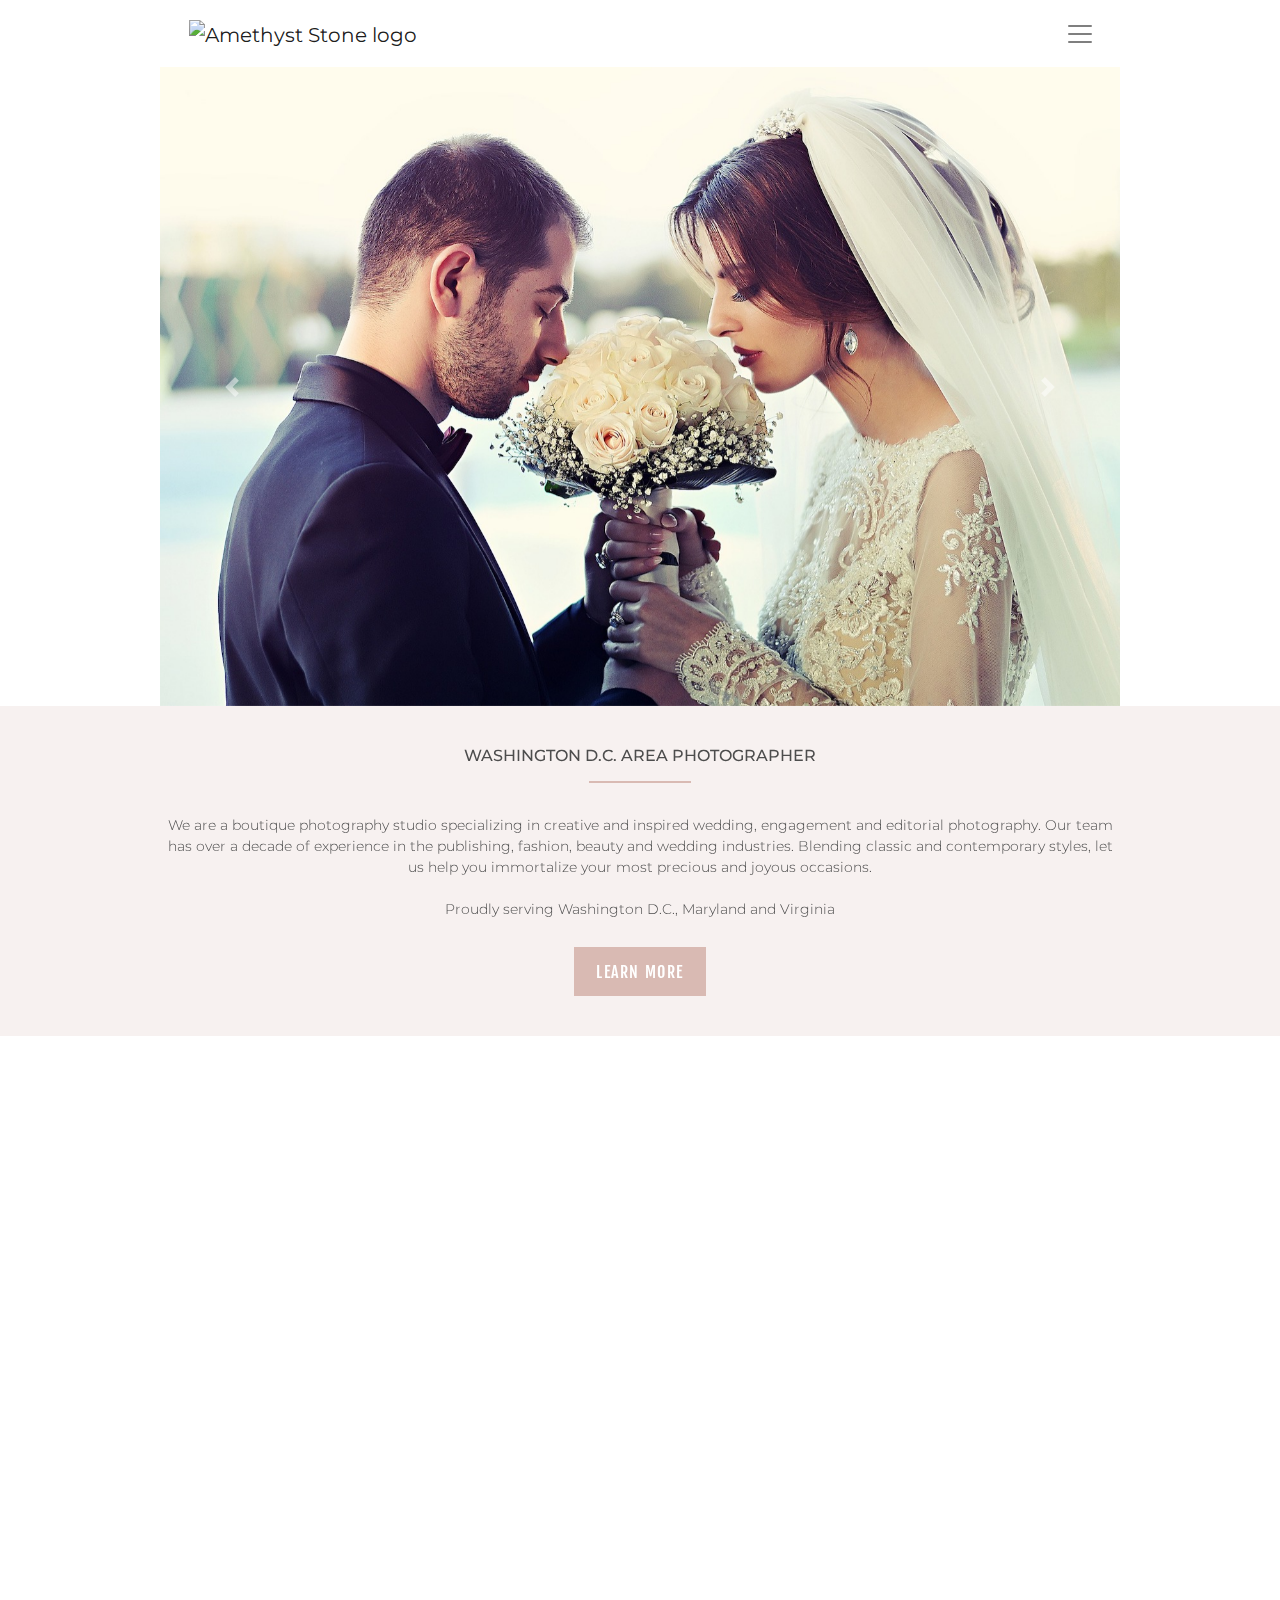
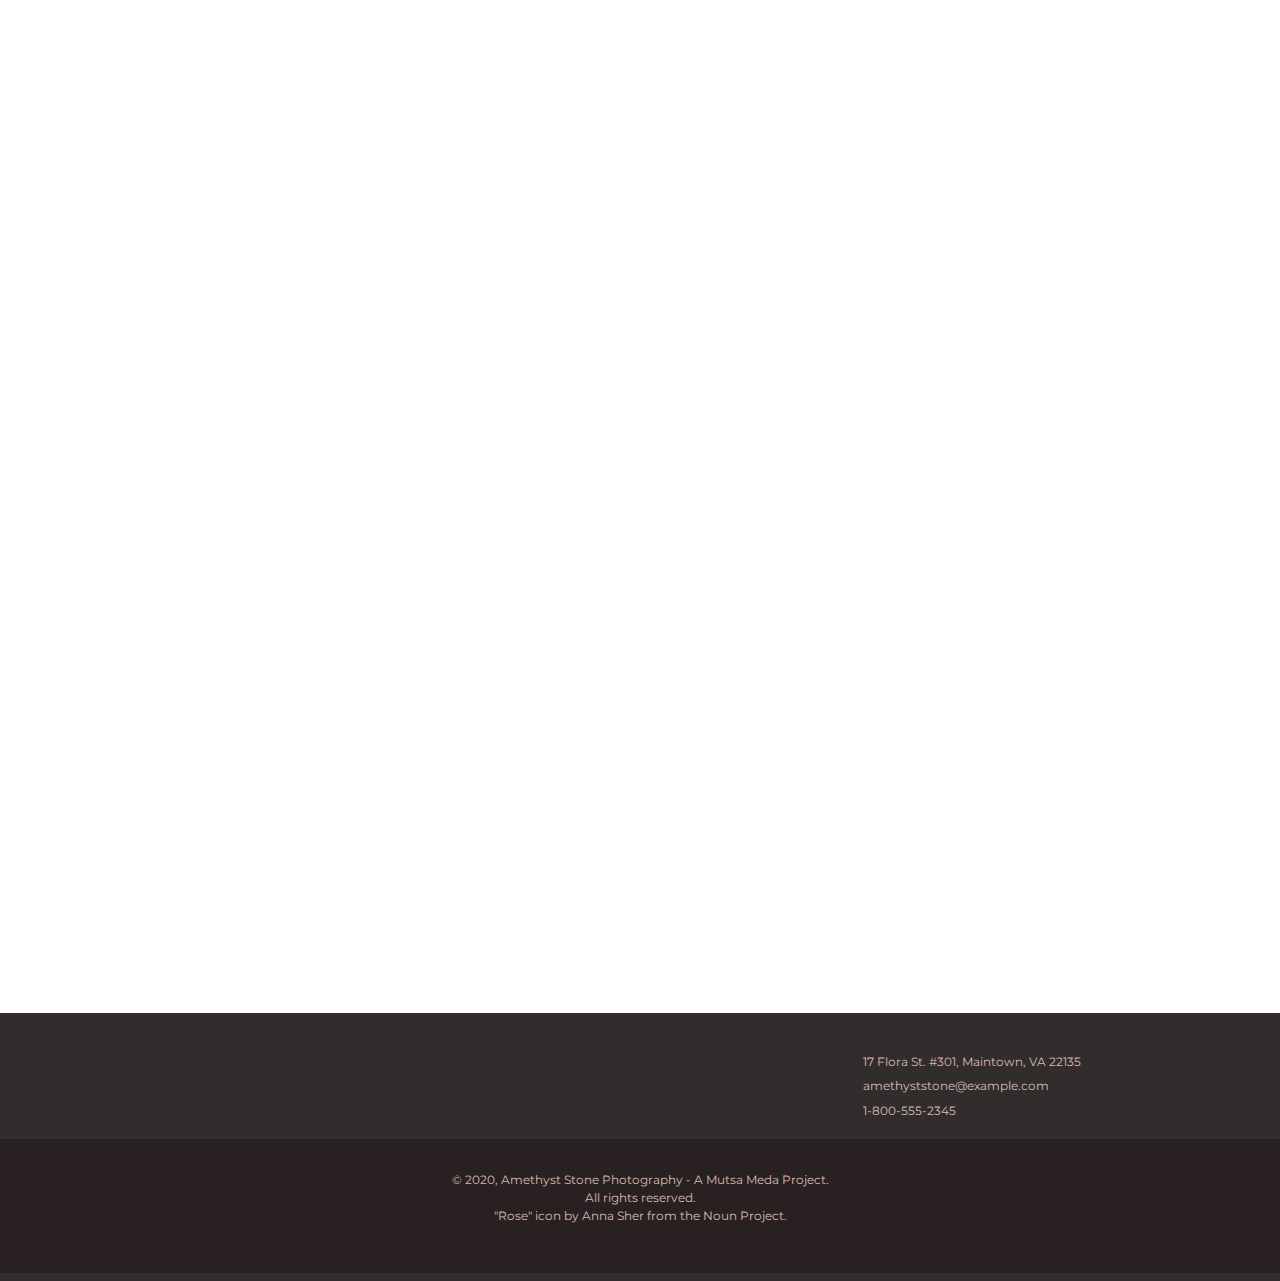
==== index.html @ 526e0d73 "added fade-in effect on all pages" ====
<!DOCTYPE html>
<html lang="en">
  <head>
      <meta charset="utf-8">
      <meta name="viewport" content="width=device-width, initial-scale=1, shrink-to-fit=no">
      <link rel="stylesheet" href="https://stackpath.bootstrapcdn.com/bootstrap/4.5.2/css/bootstrap.min.css" integrity="sha384-JcKb8q3iqJ61gNV9KGb8thSsNjpSL0n8PARn9HuZOnIxN0hoP+VmmDGMN5t9UJ0Z" crossorigin="anonymous">
      <link href="https://fonts.googleapis.com/css2?family=Fjalla+One&family=Montserrat:wght@400;500;600;700;800;900&display=swap" rel="stylesheet">
      <link href="https://fonts.googleapis.com/css2?family=Fjalla+One&display=swap" rel="stylesheet">
      <link rel="stylesheet" href="https://unpkg.com/aos@next/dist/aos.css"/>
      <link rel="stylesheet" href="./styles/style.css">
      <title>Amethyst Stone Photography | Washington D.C Area Photographers</title>
  </head>

  <body>

<!-- ================================================ -->
<!-- Navigation -->
<!-- ================================================ -->

    <header>

      <nav class="navbar navbar-expand-mdcode . navbar-light bg-light sticky-top">
        <a class="navbar-brand" href="index.html"><img src="./images/logo/logo_amethyststone5.png" alt="Amethyst Stone logo"></a>
         <button class="navbar-toggler" type="button" data-toggle="collapse" data-target="#navbarSupportedContent" aria-controls="navbarSupportedContent" aria-expanded="false" aria-label="Toggle navigation">
           <span class="navbar-toggler-icon"></span>
         </button>

        <div class="collapse navbar-collapse" id="navbarSupportedContent">
          <ul class="navbar-nav ml-auto">
            <li class="nav-item active">
              <a class="nav-link" href="index.html">Home</a>
            </li>
            <li class="nav-item dropdown">
              <a class="nav-link dropdown-toggle" href="#" id="navbarDropdown" role="button" data-toggle="dropdown" aria-haspopup="true" aria-expanded="false">
                Portfolio
              </a>
               <div class="dropdown-menu" aria-labelledby="navbarDropdown">
                 <a class="dropdown-item" href="portfolio_weddings.html">Weddings</a>
                 <a class="dropdown-item" href="portfolio_engagements.html">Engagements</a>
                 <a class="dropdown-item" href="portfolio_editorial.html">Editorial</a>
               </div>
            </li>
            <li class="nav-item">
              <a class="nav-link" href="services.html">Services</a>
            </li>
            <li class="nav-item">
              <a class="nav-link" href="about.html">About</a>
            </li>
            <li class="nav-item">
              <a class="nav-link" href="contact.html">Contact</a>
            </li>
          </ul>
        </div>
      </nav>

<!-- ================================================ -->
<!-- Carousel -->
<!-- ================================================ -->

      <div id="carouselExampleFade" class="carousel slide carousel-fade" data-ride="carousel">
        <div class="carousel-inner">
          <div class="carousel-item active" data-interval="3000">
            <img src="./images/carousel/couple_roses.jpg" class="d-block w-100" alt="married couple taking vows with white roses">
          </div>
          <div class="carousel-item" data-interval="3500">
            <img src="./images/carousel/couple_hugging.jpg" class="d-block w-100" alt="bride and groom embracing under the trees and sunshine">
          </div>
          <div class="carousel-item" data-interval="3500">
            <img src="./images/carousel/veil_in_the_wind.jpg" class="d-block w-100" alt="bride with veil blowing in the wind">
          </div>
          <div class="carousel-item" data-interval="3500">
            <img src="./images/carousel/married_kiss.jpg" class="d-block w-100" alt="bride and groom kissing">
          </div>
          <div class="carousel-item" data-interval="3500">
            <img src="./images/carousel/peach_wedding_dress.jpg" class="d-block w-100" alt="editorial image of model wearing a peach-colored gown">
          </div>
          <div class="carousel-item" data-interval="3500">
            <img src="./images/carousel/bridesmaid_roses.jpg" class="d-block w-100" alt="bridesmaid holding bouquet of roses">
          </div>
        </div>
        <a class="carousel-control-prev" href="#carouselExampleFade" role="button" data-slide="prev">
          <span class="carousel-control-prev-icon" aria-hidden="true"></span>
          <span class="sr-only">Previous</span>
        </a>
        <a class="carousel-control-next" href="#carouselExampleFade" role="button" data-slide="next">
          <span class="carousel-control-next-icon" aria-hidden="true"></span>
          <span class="sr-only">Next</span>
        </a>
      </div>

    </header>


<!-- ================================================ -->
<!-- Introduction -->
<!-- ================================================ -->

     <main>
 
       <section>
        <div data-aos="fade-in">
         <div class="container-fluid intro padding text-center">
           <div class="intro_content">
             <div class="intro_heading">
               <h1>Washington D.C. Area Photographer</h1>
               <hr>
             </div>
                 <p class="lead intro_text">We are a boutique photography studio specializing in creative and inspired wedding, engagement and editorial photography. Our team has over a decade of experience in the publishing, fashion, beauty and wedding industries. Blending classic and contemporary styles, let us help you immortalize your most precious and joyous occasions. 
                 <br><br>Proudly serving Washington D.C., Maryland and Virginia</p>
                 <a href="about.html" class="btn btn-primary" role="button">Learn More</a>
           </div>
         </div>
         </div>
       </section>

<!-- ================================================ -->
<!-- Portfolio Section -->
<!-- ================================================ -->

       <section class="portfolio_section">
        <div data-aos="fade-in">
         <div class="container-fluid padding">
           <div class="section_heading">
             <h2 class="text-center">Portfolio
             </h2>
             <hr>
           </div>
         </div>
 
         <div data-aos="fade-in">
            <div class="card-deck text-center portfolio_cards">
              <div class="col-xs-12 col-sm-6 col-md-4 col-lg-4">
                <div class="card services_card">
                  <a href="/portfolio_weddings.html"><img class="card-img-top services_img" src="./images/services/married_couple_balloons.jpg" alt="married couple holding Mr. and Mrs. balloons">
                  <div class="card-body">
                    <h5 class="card-title services_title">Weddings</h5>
                  </div>
                  </a>
                </div>
              </div>
              <div class="col-xs-12 col-sm-6 col-md-4 col-lg-4">
                <div class="card services_card">
                  <a href="/portfolio_engagements.html"><img class="card-img-top services_img" src="./images/services/engaged_couple_kissing.jpg" alt="black and white image of enagged couple kissing showing diamond ring">
                  <div class="card-body">
                    <h5 class="card-title .services_title">Engagements</h5>
                  </div>
                  </a>
                </div>
              </div>
              <div class="col-xs-12 col-sm-6 col-md-4 col-lg-4">
                <div class="card services_card">
                  <a href="/portfolio_weddings.html"><img class="card-img-top services_img" src="./images/portfolio/editorial/model_beautyshot.jpg" alt="close-up beauty shot of model">
                  <div class="card-body">
                    <h5 class="card-title services_title">Editorial</h5>
                  </div>
                  </a>
                </div>
              </div>
            </div>

            <div class="text-center">
              <a href="services.html" class="btn btn-primary package_btn" role="button">View Pricing</a>
            </div>
            
          </div>
          </div>
        </section> 

<!-- ================================================ -->
<!-- Quote Section -->
<!-- ================================================ -->

        <section class="quote_section">
          <div data-aos="fade-in">
          <div class="parallax">
            <div class="overlay">
              <div class="parallax_text text-center">
                <i class="fas fa-quote-left"></i> 
                <p>Amethyst Stone's team goes above and beyond to provide an amazing experience. Fun personalities blended with stunning, creative and high quality photography is definitely a winning combination. </p>
                <p class="quote_source">- Brides & Grooms Magazine</p>
              </div>
            </div>
          </div>
          </div>
        </section>

<!-- ================================================ -->
<!-- Instagram Section -->
<!-- ================================================ -->

        <section>
          <div data-aos="fade-in">
          <div class="container-fluid instagram_section">
            <div class="section_heading">
              <h2 class="text-center">Follow Along</h2>
              <hr>
            </div>

            <div class="insta_card card mb-3">
              <div class="row no-gutters">
                <div class="col-6 col-xs-6 col-sm-6 col-md-3">
                  <a href="https://www.instagram.com" class="insta_post"><img src="./images/instagram_gallery/wedding_at_beach.jpg" class="card-img rounded-0" alt="newlyweds under a floral arch at the beach"></a>
                </div>
                <div class="col-6 col-xs-6 col-sm-6 col-md-3">
                  <a href="https://www.instagram.com" class="insta_post"><img src="./images/instagram_gallery/married_couple_champagne.jpg" class="card-img rounded-0" alt="newlyweds walking with two glasses of chanpagne"></a>
                </div>
                <div class="col-6 col-xs-6 col-sm-6 col-md-3">
                  <a href="https://www.instagram.com" class="insta_post"><img src="./images/instagram_gallery/couple_laying_in_grass.jpg" class="card-img rounded-0" alt="couple laying down in the grass"></a>
                </div>
                <div class="col-6 col-xs-6 col-sm-6 col-md-3">
                  <a href="https://www.instagram.com" class="insta_post"><img src="./images/instagram_gallery/wedding_shoes_flowers.jpg" class="card-img rounded-0" alt="white wedding shoes and pink rose bouquet"></a>
                </div>
                <div class="col-6 col-xs-6 col-sm-6 col-md-3">
                  <a href="https://www.instagram.com" class="insta_post"><img src="./images/instagram_gallery/red_hair.jpg" class="card-img rounded-0" alt="redhead bride with white flowers in her hair holding red rose bouquet"></a>
                </div>
                <div class="col-6 col-xs-6 col-sm-6 col-md-3">
                  <a href="https://www.instagram.com" class="insta_post"><img src="./images/instagram_gallery/white_wedding_cake_pink_flowers.jpg" class="card-img rounded-0" alt="white wedding cake with light pink flowers"></a>
                </div>
                <div class="col-6 col-xs-6 col-sm-6 col-md-3">
                  <a href="https://www.instagram.com" class="insta_post"><img src="./images/instagram_gallery/married_holding_hands.jpg" class="card-img rounded-0" alt="bride and groom holding hands"></a>
                </div>
                <div class="col-6 col-xs-6 col-sm-6 col-md-3">
                  <a href="https://www.instagram.com" class="insta_post"><img src="./images/instagram_gallery/wedding_rings.jpg" class="card-img rounded-0" alt="silver wedding bands surrounded by baby's breath"></a>
                </div>
              </div>
            </div>

          </div>
          </div>
        </section>

<!-- ================================================ -->
<!-- Footer -->
<!-- ================================================ -->

        <section>
          <footer>
            <div class="container-fluid">
              <div class="row text-center">

                <div class="col-md-6 social">
                    <a href="https://www.facebook.com"><i class="fab fa-facebook-f"></i></a>
                    <a href="https://twitter.com"><i class="fab fa-twitter"></i></a>
                    <a href="https://www.instagram.com/"><i class="fab fa-instagram"></i></a>
                    <a href="https://www.pinterest.com/"><i class="fab fa-pinterest-p"></i></a>
                </div>

                <div class="col-md-6 footer_contact">
                    <p><i class="fas fa-map-marker-alt"></i>17 Flora St. #301, Maintown, VA 22135 <br>
                    <i class="fas fa-envelope"></i><a href="mailto:amethyststone@example.com">amethyststone@example.com</a><br>
                      <i class="fas fa-phone-alt"></i>1-800-555-2345<br></p>
                </div>

                <div class="col-12 bottom_footer">
                  <p>&copy; 2020, Amethyst Stone Photography - A Mutsa Meda Project. <br>All rights reserved.<br>"Rose" icon by Anna Sher from <a href="http://thenounproject.com/">the Noun Project</a>.</p>
                </div>

              </div>
            </div>
          </footer>
        </section>

      </main>

<!-- ================================================ -->
<!-- Scripts-->
<!-- ================================================ -->

      <script src="https://code.jquery.com/jquery-3.5.1.slim.min.js" integrity="sha384-DfXdz2htPH0lsSSs5nCTpuj/zy4C+OGpamoFVy38MVBnE+IbbVYUew+OrCXaRkfj" crossorigin="anonymous">
      </script>
      <script src="https://cdn.jsdelivr.net/npm/popper.js@1.16.1/dist/umd/popper.min.js" integrity="sha384-9/reFTGAW83EW2RDu2S0VKaIzap3H66lZH81PoYlFhbGU+6BZp6G7niu735Sk7lN" crossorigin="anonymous">
      </script>
      <script src="https://stackpath.bootstrapcdn.com/bootstrap/4.5.2/js/bootstrap.min.js" integrity="sha384-B4gt1jrGC7Jh4AgTPSdUtOBvfO8shuf57BaghqFfPlYxofvL8/KUEfYiJOMMV+rV" crossorigin="anonymous">
      </script>
          <script src="https://unpkg.com/aos@next/dist/aos.js"></script>
          <script>
            AOS.init();
          </script>
      <script src="/scripts/scripts.js">
      </script>
      <script src="https://kit.fontawesome.com/2c3c47508a.js" crossorigin="anonymous">
      </script>

  </body>
</html>
---- styles/style.css ----
* {
    margin: 0;
    padding: 0;
}

body {
    width: 100%;
    height: 100%;
    font-family: 'Montserrat', sans-serif;
    color: #4d4d4d;
}

@font-face {
    font-family: 'Holland';
    src: url('./fonts/holland-font/Holland.otf'); 
    src: url('./fonts/holland-font/Holland.ttf');
    src: url('./fonts/holland-font/Holland.woff');
    src: url('./fonts/holland-font/Holland.woff2');
    font-weight: normal;
    font-style: normal;
}

p {
    font-size: 14px;
}

.display-4 {
    font-family: 'Montserrat', sans-serif;
    font-weight: 500;
    text-transform: uppercase;
}

.section_heading h2, .breakdown_services h3, .sessions, .contact_intro h3, .about_section h3, .dreamteam_section h3 {
    font-family: 'Holland', cursive;
    font-weight: 400;
    font-size: 2.8rem;
    padding-bottom: 0.5rem;
    text-transform: capitalize;
}

.section_heading {
    padding-bottom: 3.5rem;
}

/* Styling for divs with 'Padding' class */

.padding {
    padding-top: 2rem;
    padding-bottom: 2.5rem;
}

/* Navigation styling */

.navbar {
    padding: 0.8rem;
}

.navbar-light {
    margin-right: auto;
    margin-left: auto;
    max-width: 960px;
    background: #fff !important;
    border: none;
}

.navbar-brand img {
    width: 250px;
    padding-left: 1rem;
}

.company_name {
    font-weight: bold;
}

.navbar-nav li {
    padding-right: 1.3rem;
}

.navbar-light .navbar-nav .nav-link:focus, .navbar-light .navbar-nav  .nav-link:hover {
    color: #bfa19a;
}

.nav-link, .dropdown-item {
    font-size: 1rem !important;
}

.nav-link {
    text-align: center;
}

.navbar-toggler {
    border: none;
}
.dropdown-menu {
    border: none;
    text-align: center !important;
}

.dropdown-menu a:hover {
    background-color: #f4e1dd;
}

.dropdown-item {
    color: #8e8c8c;
}

/* Carousel styling */

.carousel {
    display: block;
    margin-right: auto;
    margin-left: auto;
    max-width: 960px;
}

/* Primary button styling */

.btn-primary {
    background-color: #d9bab3;
    font-family: 'Fjalla One', sans-serif;
    letter-spacing: 0.1rem;
    color: #fff !important;
    border: 1px solid #d9bab3;
    border-radius: 0;
    text-transform: uppercase;
    padding: 0.7rem 1.3rem 0.7rem 1.3rem;
}

.btn-primary:hover {
    background-color: #edc7b7;
    color: #4d4d4d !important;
    border: 1px solid #edc7b7;
}

.btn-primary:active {
    background: #edc7b7 !important;
}

.package_btn {
    margin-bottom: 0.7rem;
}

/* Introduction Section for index.html */

.intro {
    background: rgba(217, 187, 180, 0.2);
}

.intro_heading h1 {
    font-weight: 500;
    font-size: 1rem;
    text-transform: uppercase;
    padding-top: 0.5rem;
    padding-bottom: 0.5rem;
}

.intro_content {
    padding-left: 4rem;
    padding-right: 4rem;
}

.intro hr {
    border: 1px solid #d9bab3;
    width: 100px;
    margin: 0 auto;
}

.intro_text {
    padding-top: 2rem;
    padding-bottom: 0.7rem;
    font-size: 14px;
    display: block;
    margin-right: auto;
    margin-left: auto;
    max-width: 960px;
}

/* Portfolio Section for index.html */

.portfolio_section hr, .instagram_section hr  {
    border: 1px solid #d9bab3;
    width: 100px;
    margin: 0 auto;
}

.portfolio_cards {
    margin-right: auto;
    margin-left: auto;
    max-width: 960px;
}

.portfolio_cards a {
    color: #4d4d4d;
    text-decoration: none;
    text-transform: uppercase;
}

.services_card {
    border: none;
}

.services_card a:hover {
    color: #cfafa7;
}

.services_img:hover {
    filter: brightness(110%);
}

.services_title {
    text-transform: uppercase;
    padding-top: 0.7rem;
}

/* Parallax for index.html */

.parallax {
    background-image: url(../images/parallax/necklace_overlay.jpg);
    height: 450px;
    width: 100%;
    background-attachment: fixed;
    background-position: center;
    background-repeat: no-repeat;
    background-size: cover;
}

.parallax_text, .testimonial_text {
    display: block;
    margin-left: auto;
    margin-right: auto;
    max-width: 960px;
    padding-top: 4rem;
}

.parallax_text i, .testimonial_text i {
    font-size: 4rem;
    color: #fff;
    opacity: 0.7;
    padding-bottom: 1.2rem;
}

.parallax_text p, .testimonial_text p {
    font-size: 1.2rem;
    font-weight: 400;
    color: #fff;
    padding-left: 0.5rem;
    padding-right: 0.5rem;
}

.quote_source {
    font-style: italic;
}

/* Instagram Section for index.html */

.instagram_section {
    padding: 3.5rem 0;
    display: block;
    margin-left: auto;
    margin-right: auto;
    margin-bottom: 2rem;
    max-width: 960px;
}

.insta_card {
    border: none;
}

.insta_post:hover {
    filter: brightness(110%);
}

/* Footer styling */

footer {
    background-color: #312d2d;
    color: #d9bab3;
    padding-top: 2.3rem;
    padding-bottom: 0.5rem;
}

footer p {
    font-size: 0.75rem;
    display: block;
    margin-left: auto;
    margin-right: auto;
    max-width: 960px;
}

footer a {
    text-decoration: none;
    color: #d9bab3;
}

footer a:hover {
    text-decoration: none;
    color: #c09a91;
}

.social {
    padding-top: 0.3rem;
    padding-bottom: 1.2rem;
}

.fa-instagram, .fa-facebook-f, .fa-pinterest-p, .fa-twitter {
    font-size: 1.4rem;
    padding: 0.8rem;
}

.footer_contact {
    line-height: 1.9;
    text-align: justify;
    display: flex;
}

.fa-envelope, .fa-phone-alt, .fa-map-marker-alt {
    font-size: 0.8rem;
    color: #d9bab3;
    padding-right: 1.5rem;
}

.bottom_footer {
    background-color: #292121;
    color: #d9bab3;
    padding-top: 2rem;
    padding-bottom: 2rem;
}


/* The code below is styling for services.html */

.parallax_services {
    background-image: url("../images/services/fall_bride_overlay.jpg");
    min-height: 500px; 
    position: relative;
    background-attachment: fixed;
    background-position: center;
    background-repeat: no-repeat;
    background-size: cover;
    margin-bottom: 2rem;
    display: block;
    margin-right: auto;
    margin-left: auto;
    max-width: 960px;
}

.services_header {
    position: absolute;
    top: 50%;
    left: 50%;
    transform: translate(-50%, -50%);
    color: #fff;
    text-shadow: 0.5px 0.5px 0.5px #000;
}

.breakdown_services {
    margin-top: 2rem;
    margin-bottom: 2.2rem;
    display: block;
    margin-right: auto;
    margin-left: auto;
    max-width: 960px;
}

.breakdown_services hr, .contact_intro hr {
    border: 1px solid #d9bab3;
    width: 100px;
    margin: 0 auto;
}

.service_description, .contact_description {
    margin-top: 2.7rem;
}

.service_description {
    text-align: left;
}

.service_styles {
    font-weight: 600;
    padding-top: 1rem;
    border: transparent;
    outline: none;
}

.photo_styles {
    color: #d9bab3;
}

/* Testimonial Section for services.html */

.testimonial {
    background-image: url(../images/services/newlyweds_embracing_lovingly1.jpg);
    height: 450px;
    width: 100%;
    background-attachment: fixed;
    background-position: center;
    background-repeat: no-repeat;
    background-size: cover;
}

/* Pricing Section for services.html */

.sessions {
    padding-top: 3rem;
}

.session_hr {
    border: 1px solid #d9bab3;
    width: 100px;
    margin: 0 auto;
}

.pricing_section {
    margin-right: auto;
    margin-left: auto;
    max-width: 960px;
    padding-bottom: 2rem;
}

.pricing_deck {
    margin-right: auto;
    margin-left: auto;
    max-width: 960px;
    margin-bottom: 2rem;
}

.pricing_card {
    background: rgba(217, 187, 180, 0.2);
    border: none;
    padding-top: 1.2rem;
    margin-bottom: 1.8rem !important;
}

.card-subtitle {
    padding-bottom: 1rem;
}

.price {
    font-weight: 600;
    font-size: 2rem;
    margin: auto;
}

.per_hour {
    font-size: 1rem;
}

.pricing_deck ul {
    list-style: none;
    padding-top: 1rem;
}

.pricing_deck ul li {
    padding-top: 0.7rem;
}

.book_button {
    margin-top: 1.3rem;
    margin-bottom: 1.3rem;
}

/* The code below is styling for portfolio_weddings.html */

/* Parallax styling for portfolio_weddings.html */

.parallax_weddings {
    background-image: url("../images/portfolio/weddings/kiss_field_overlay.jpg");
    min-height: 500px; 
    position: relative;
    background-attachment: fixed;
    background-position: center;
    background-repeat: no-repeat;
    background-size: cover;
    margin-bottom: 2rem;
    display: block;
    margin-right: auto;
    margin-left: auto;
    max-width: 960px;
}

.weddings_header {
        position: absolute;
        top: 50%;
        left: 50%;
        transform: translate(-50%, -50%);
        color: #fff;
        text-shadow: 0.5px 0.5px 0.5px #000;
}

/* Gallery styling for all portfolio pages (portfolio_weddings.html, portfolio_engagements.html, portfolio_editorial.html) */


#gallery_section {
    display: -ms-flexbox;
    display: flex;
    -ms-flex-wrap: wrap;
    flex-wrap: wrap;
    padding: 0 4px;
    margin-right: auto;
    margin-left: auto;
    max-width: 960px;
  }

  #gallery_section img:hover {
      cursor: pointer;
  }
  
  /* For Galleries - Create four equal columns next to each other */

  .column {
    -ms-flex: 25%; /* IE10 */
    flex: 25%;
    max-width: 25%;
    padding: 0 4px;
  }
  
  .column img {
    margin-top: 8px;
    vertical-align: middle;
    width: 100%;
  }
  
  .column img:hover {
    filter: brightness(110%);
  }

  /* Responsive layout for galleries - creates a two column-layout instead of four columns */

  @media only screen and (max-width: 800px) {
    .column {
      -ms-flex: 50%;
      flex: 50%;
      max-width: 50%;
    }
  }
  
  /* Responsive layout for galleries - makes the two columns stack on top of each other instead of next to each other */

  @media only screen and (max-width: 600px) {
    .column {
      -ms-flex: 100%;
      flex: 100%;
      max-width: 100%;
    }
  }

/* The code below is styling for portfolio_engagements.html */

/* Parallax Section for portfolio_engagements.html*/

.parallax_engagements {
    background-image: url("../images/portfolio/engagements/engaged_rednails_overlay.jpg");
    min-height: 500px; 
    position: relative;
    background-attachment: fixed;
    background-position: center;
    background-repeat: no-repeat;
    background-size: cover;
    margin-bottom: 2rem;
    display: block;
    margin-right: auto;
    margin-left: auto;
    max-width: 960px;
}

.engagements_header {
        position: absolute;
        top: 50%;
        left: 50%;
        transform: translate(-50%, -50%);
        color: #fff;
        text-shadow: 0.5px 0.5px 0.5px #000;
}

/* The code below is styling for portfolio_editorial.html */

/* Parallax Section for portfolio_editorial.html */

.parallax_editorial {
    background-image: url("../images/portfolio/editorial/model_behind_tree_overlay.jpg");
    min-height: 500px; 
    position: relative;
    background-attachment: fixed;
    background-position: center;
    background-repeat: no-repeat;
    background-size: cover;
    margin-bottom: 2rem;
    display: block;
    margin-right: auto;
    margin-left: auto;
    max-width: 960px;
}

.editorial_header {
        position: absolute;
        top: 50%;
        left: 50%;
        transform: translate(-50%, -50%);
        color: #fff;
        text-shadow: 0.5px 0.5px 0.5px #000;
        margin-right: auto;
        margin-left: auto;
        max-width: 960px;
}

/* The code below is styling for about.html */

/* Parallax Section for about.html */

.parallax_about {
    background-image: url("../images/about/embracing_newlyweds_bw1.jpg");
    min-height: 500px; 
    position: relative;
    background-attachment: fixed;
    background-position: center;
    background-repeat: no-repeat;
    background-size: cover;
    display: block;
    margin-right: auto;
    margin-left: auto;
    max-width: 960px;
}

.about_header {
        position: absolute;
        top: 50%;
        left: 50%;
        transform: translate(-50%, -50%);
        color: #fff;
        text-shadow: 0.5px 0.5px 0.5px #000;
}

.about_section {
    background: rgba(217, 187, 180, 0.2);
    padding-bottom: 1rem;
}

.about_section h3 {
    padding-top: 1rem;
}

.about_section hr {
        width: 100px;
        border: 1px solid #d9bab3;
        margin: 0 auto 2rem;
}

.amethyst_section {
    background:rgba(217, 187, 180, 0);
    border: none;
    padding-top: 1rem;
    display: block;
    margin-right: auto;
    margin-left: auto;
    max-width: 960px;
}

.amethyst_section img {
    position: relative;
    top: 50%;
    left: 50%;
    transform: translate(-50%, -50%);
}

.amethyst_section p {
    text-align: left;
}

#meet_team {
    display: block;
    margin-right: auto;
    margin-left: auto;
    max-width: 960px;
}

.dreamteam_section hr {
    width: 100px;
    border: 1px solid #d9bab3;
    margin: 1rem auto 1.8rem !important;
}

.dreamteam_section {
    margin-top: 3rem;
    margin-bottom: 1.5rem;
}

.dreamteam_listing hr {
    width: 100px;
    border: 1px solid #d9bab3;
    margin: 0 auto;
}

.dreamteam_listing {
    background: rgba(217, 187, 180, 0.2);
    border: none;
    margin: 2rem auto;
}

.dreamteam_listing p {
    font-size: 15px;
}

#meet_team {
    margin-bottom: 4rem;
}

.contact_team {
    font-weight: 600;
    margin-top: 2rem;
    margin-bottom: 2rem;
}

.contact_btn {
    margin-top: 1.5rem;
    margin-bottom: 2rem;
}

/* The code below is styling for contact.html */

/* Parallax Section for contact.html */

.parallax_contact {
    background-image: url("../images/contact/embracing_couple_garden_overlay.jpg");
    min-height: 500px; 
    position: relative;
    background-attachment: fixed;
    background-position: center;
    background-repeat: no-repeat;
    background-size: cover;
    display: block;
    margin-right: auto;
    margin-left: auto;
    max-width: 960px;
}

.contact_header {
        position: absolute;
        top: 50%;
        left: 50%;
        transform: translate(-50%, -50%);
        color: #fff;
        text-shadow: 0.5px 0.5px 0.5px #000;
}

.contact_intro {
    margin-top: 2rem;
    margin-bottom: 2.2rem;
}

.contact_wrapper {
    display: block;
    margin-right: auto;
    margin-left: auto;
    max-width: 960px;
}

.contact_section {
    margin-top: 2.5rem;
}

.contact_section a {
    color: #bfa19a !important;
    text-decoration: none;
}

.lets_chat {
    text-transform: lowercase;
}

.form-control {
    margin-bottom: 1.5rem;
    border-radius: 0;
    background: #f2f0f0;
}

#my-form-status {
    color: rgb(28, 108, 27);
    font-size: 15px;
    font-weight: 500;
}
.address_section {
    margin-bottom: 3rem;
}

/* Responsive Breakpoints - Extra small devices (portrait phones, less than 576px) */

@media only screen and (max-width: 576px) {

/* Responsive layout - General Extra Small devices styling for features appearing on multiple web pages */

  .display-4 {
    font-size: 250%;
    }

/* Responsive layout for index.html */

    .navbar-brand img {
        width: 210px;
        padding-left: 1rem; 
    }

    .navbar {
        padding: 0.5rem;
    }

    .padding {
        padding-top: 2rem;
        padding-bottom: 3rem;
    }

    .intro_heading h1 {
        font-size: 110%;
    }

    .intro_content {
        padding: 0;
    }

    .intro_heading {
        padding-bottom: 1.8rem;
    }

    .intro_text {
        padding-top: 0;
    }

    .btn-outline-secondary {
        margin-top: 1.1rem;
        padding: 0.5rem 1rem;
    }

    .section_heading {
        padding-bottom: 3.3rem;
    }

    .parallax {
        background-position: left;
    }

    .parallax_text p, .testimonial_text p {
        font-size: 110%;
    }

    .parallax_text i, .testimonial_text i {
        font-size: 250%;
    }

    .instagram_section {
        padding: 2rem;
    }

    .bottom_footer p {
        width: 93%;
        margin: auto;
    }

/* Responsive layout - Extra small device styling for portfolio_engagements.html */

  .engagements_header h1 {
      font-size: 190%;
  }

/* Responsive layout - Extra small device styling for about.html */

  .dreamteam_cards {
      margin-left: 0.1rem !important;
      margin-right: 0.1rem !important;
  }

}
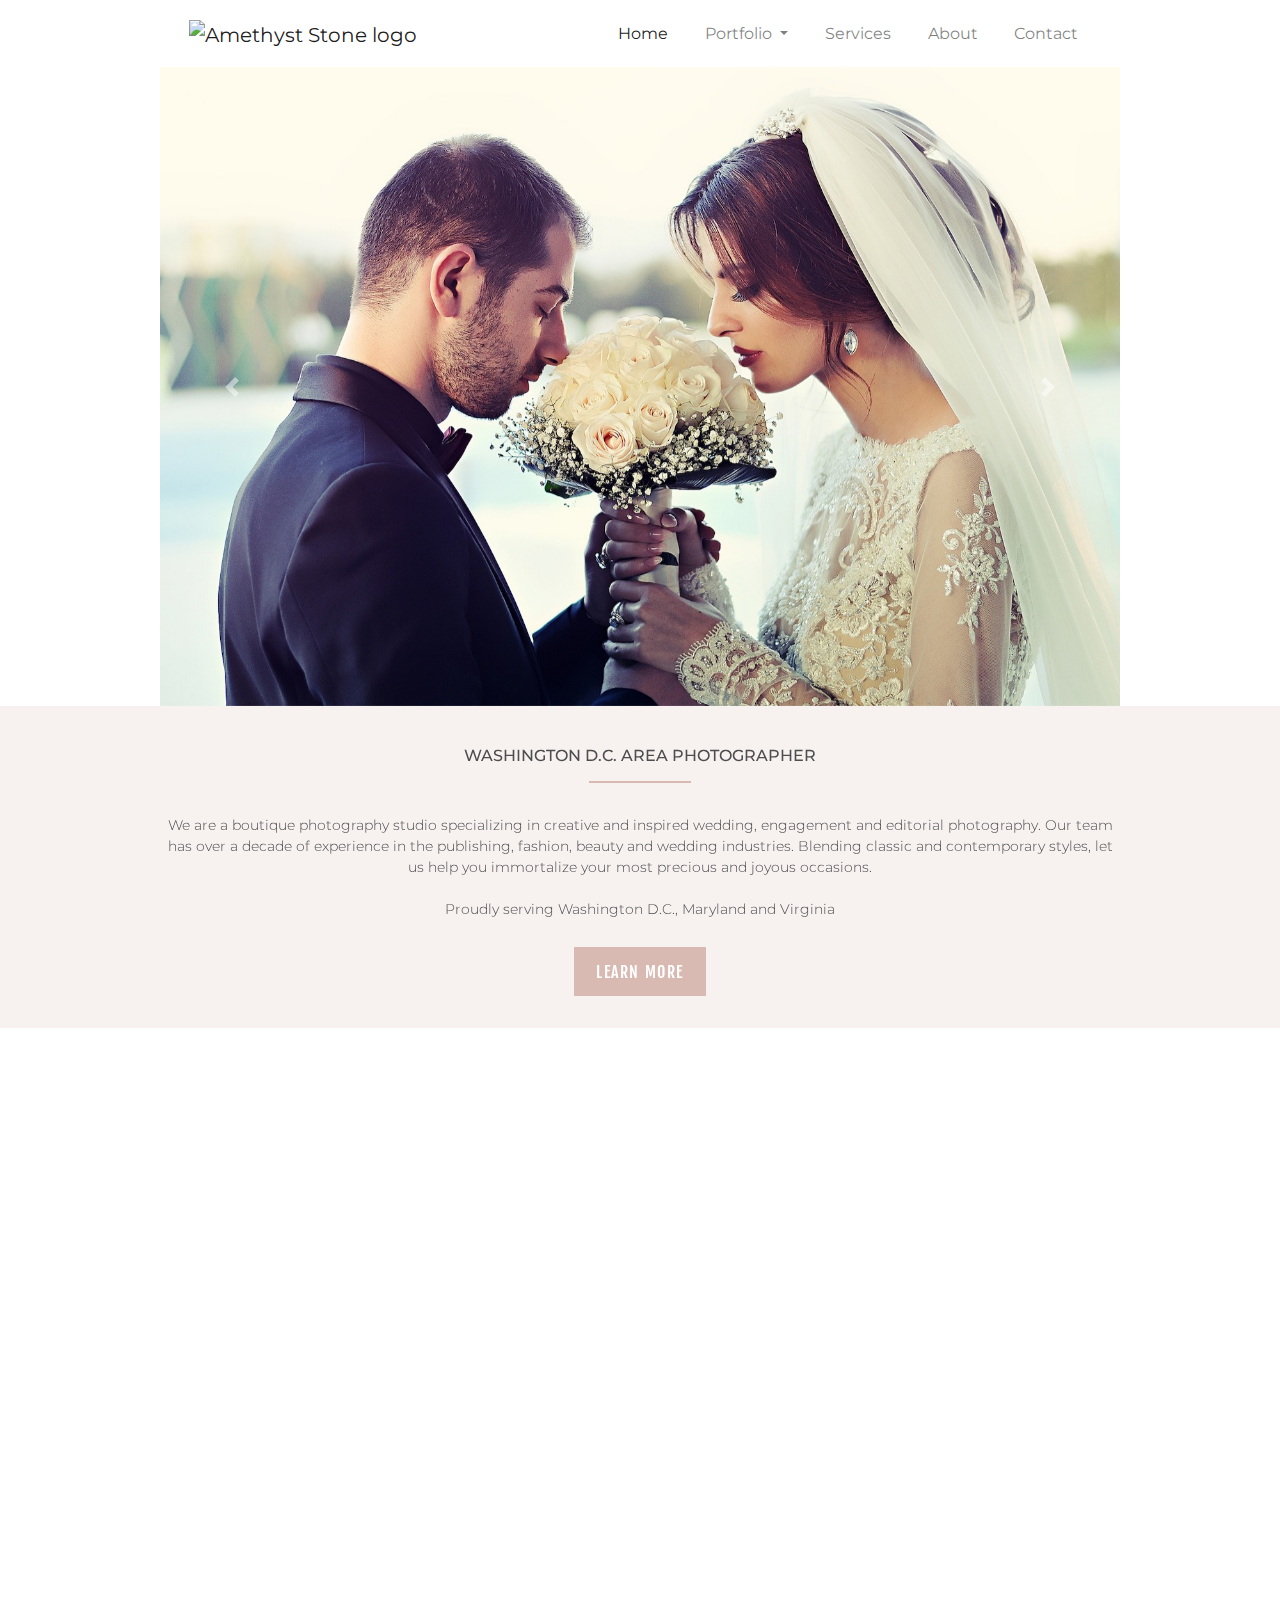
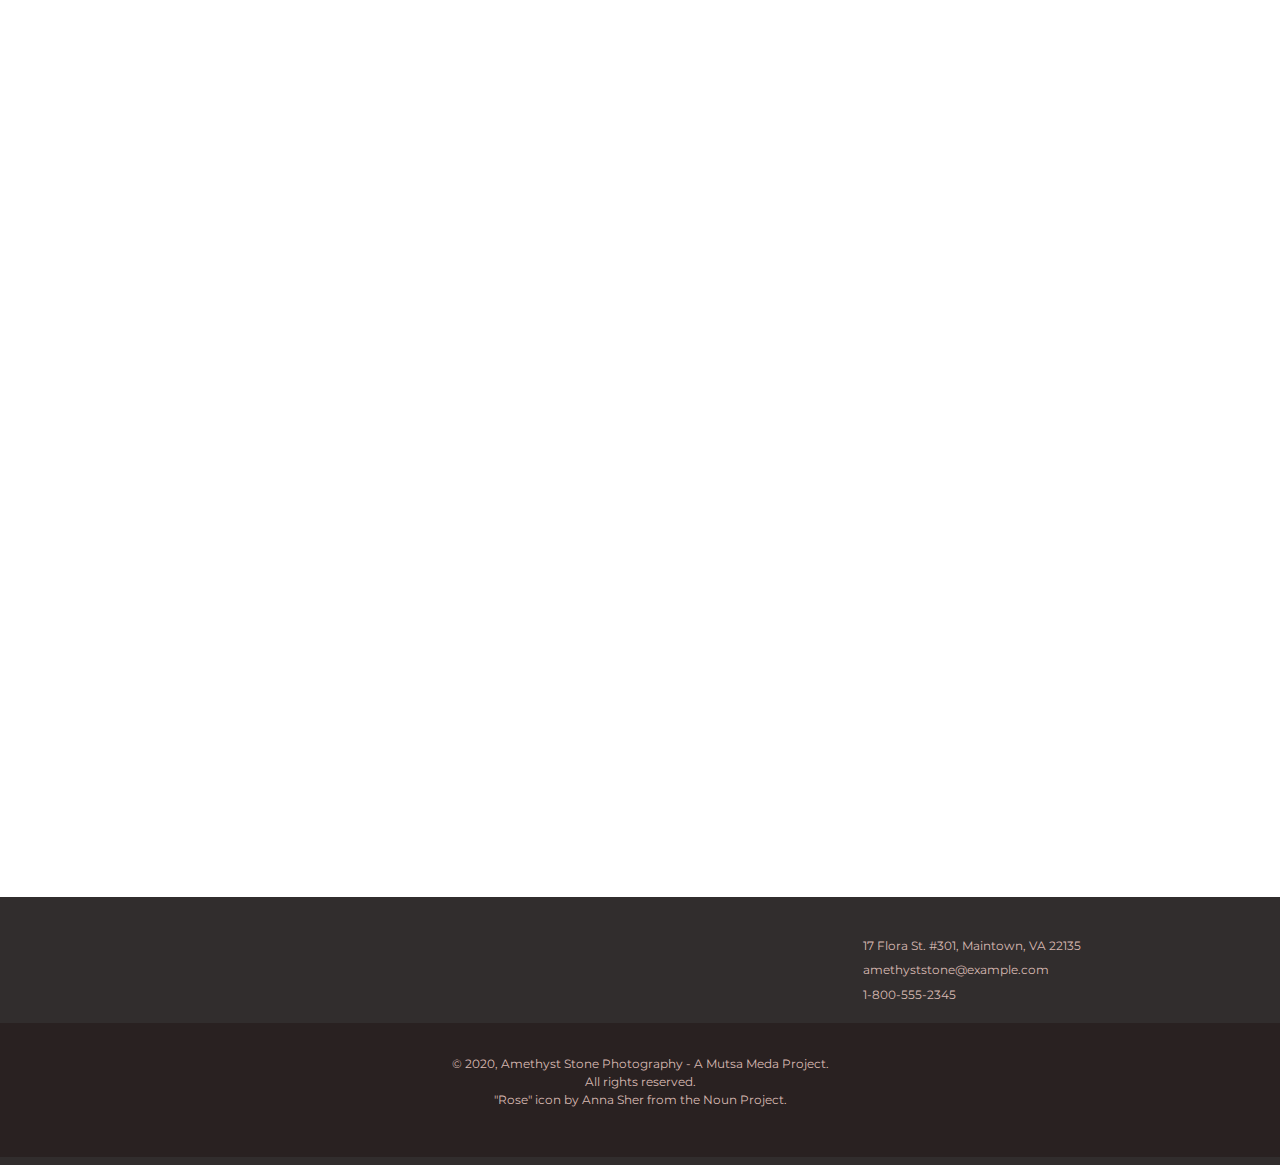
==== commit 5445c831: "fixed padding around secgtions on index.html, adjusted min-height of prallaxes on index.html and ser" ====
--- a/index.html
+++ b/index.html
@@ -19,7 +19,7 @@
 
     <header>
 
-      <nav class="navbar navbar-expand-mdcode . navbar-light bg-light sticky-top">
+      <nav class="navbar navbar-expand-md navbar-light bg-light sticky-top">
         <a class="navbar-brand" href="index.html"><img src="./images/logo/logo_amethyststone5.png" alt="Amethyst Stone logo"></a>
          <button class="navbar-toggler" type="button" data-toggle="collapse" data-target="#navbarSupportedContent" aria-controls="navbarSupportedContent" aria-expanded="false" aria-label="Toggle navigation">
            <span class="navbar-toggler-icon"></span>
@@ -57,6 +57,7 @@
 <!-- Carousel -->
 <!-- ================================================ -->
 
+<div data-aos="fade-in">
       <div id="carouselExampleFade" class="carousel slide carousel-fade" data-ride="carousel">
         <div class="carousel-inner">
           <div class="carousel-item active" data-interval="3000">
@@ -87,8 +88,11 @@
           <span class="sr-only">Next</span>
         </a>
       </div>
+</div>
 
     </header>
+
+    <button onclick="topFunction()" id="topBtn" title="Go to top"><i class="fas fa-chevron-up"></i></button>
 
 
 <!-- ================================================ -->
@@ -127,7 +131,6 @@
            </div>
          </div>
  
-         <div data-aos="fade-in">
             <div class="card-deck text-center portfolio_cards">
               <div class="col-xs-12 col-sm-6 col-md-4 col-lg-4">
                 <div class="card services_card">
--- a/styles/style.css
+++ b/styles/style.css
@@ -44,11 +44,6 @@
 
 /* Styling for divs with 'Padding' class */
 
-.padding {
-    padding-top: 2rem;
-    padding-bottom: 2.5rem;
-}
-
 /* Navigation styling */
 
 .navbar {
@@ -112,6 +107,30 @@
     margin-left: auto;
     max-width: 960px;
 }
+
+/* Back to top button */
+
+#topBtn {
+    display: none; /* Hidden by default */
+    position: fixed;
+    bottom: 20px;
+    right: 20px;
+    z-index: 99; 
+    border: none; 
+    outline: none; 
+    background-color: #d9bab3;
+    opacity: 0.9;
+    color: #fff; 
+    cursor: pointer; 
+    padding: 0.1rem 0.6rem;
+    border-radius: 50%; 
+    font-size: 1.5rem;
+  }
+  
+  #topBtn:hover {
+    background-color: #edc7b7;
+    color: #000;
+  }
 
 /* Primary button styling */
 
@@ -155,8 +174,7 @@
 }
 
 .intro_content {
-    padding-left: 4rem;
-    padding-right: 4rem;
+    padding: 2rem 4rem;
 }
 
 .intro hr {
@@ -177,6 +195,11 @@
 
 /* Portfolio Section for index.html */
 
+.portfolio_section {
+    padding-top: 2rem;
+    padding-bottom: 2rem;
+}
+
 .portfolio_section hr, .instagram_section hr  {
     border: 1px solid #d9bab3;
     width: 100px;
@@ -216,7 +239,7 @@
 
 .parallax {
     background-image: url(../images/parallax/necklace_overlay.jpg);
-    height: 450px;
+    min-height: 350px;
     width: 100%;
     background-attachment: fixed;
     background-position: center;
@@ -229,7 +252,7 @@
     margin-left: auto;
     margin-right: auto;
     max-width: 960px;
-    padding-top: 4rem;
+    padding-top: 3rem;
 }
 
 .parallax_text i, .testimonial_text i {
@@ -391,7 +414,7 @@
 
 .testimonial {
     background-image: url(../images/services/newlyweds_embracing_lovingly1.jpg);
-    height: 450px;
+    min-height: 350px;
     width: 100%;
     background-attachment: fixed;
     background-position: center;
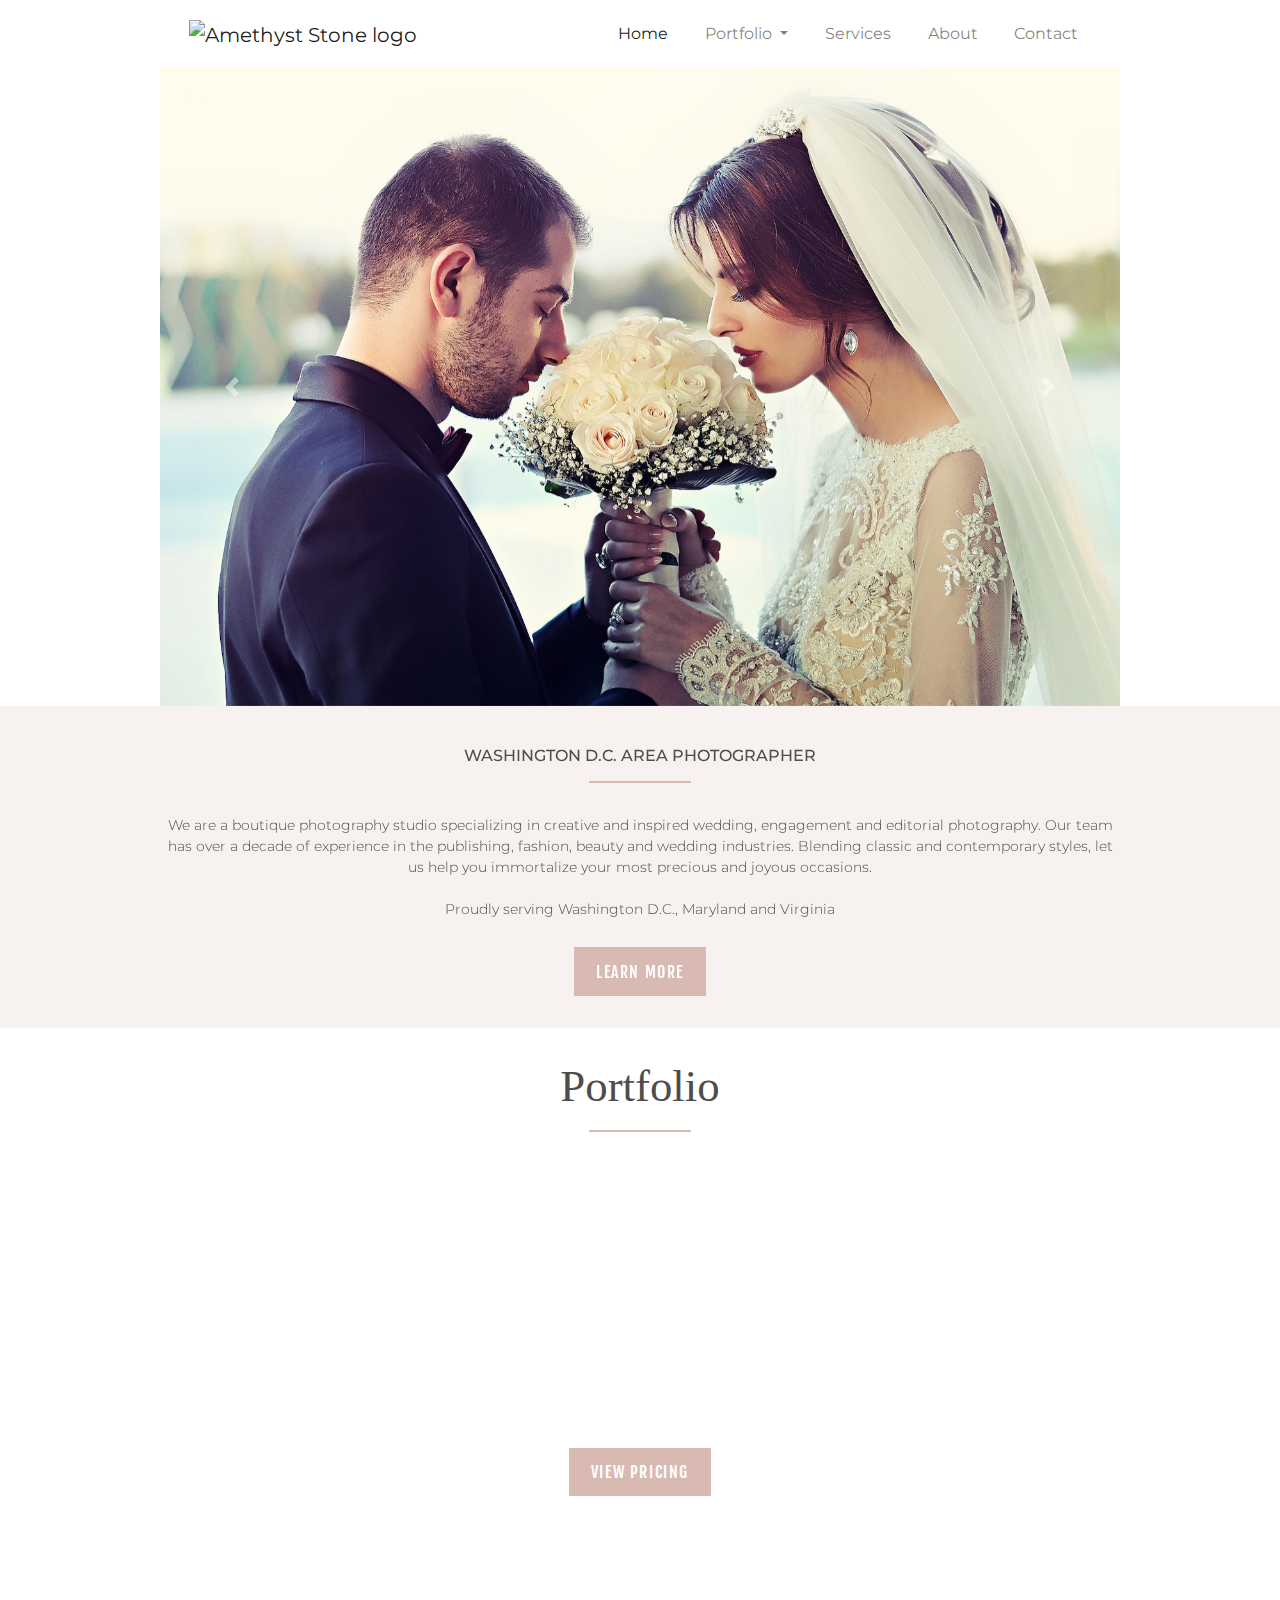
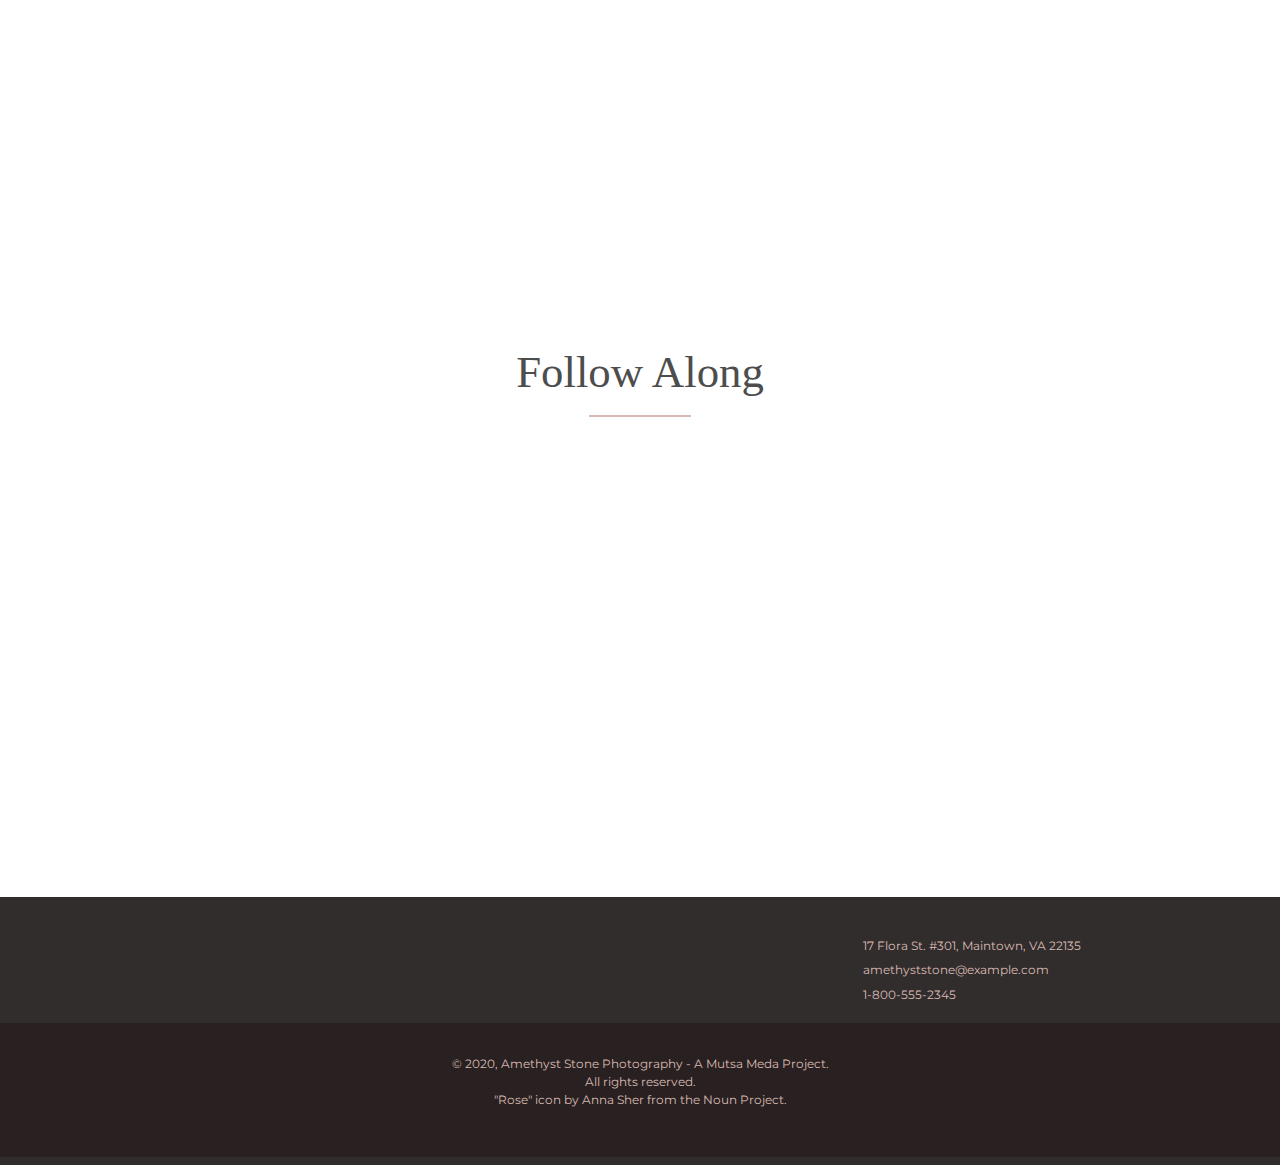
==== commit c8d8f6b4: "fixed fade-in effects in galleries and all other html pages" ====
--- a/index.html
+++ b/index.html
@@ -5,7 +5,6 @@
       <meta name="viewport" content="width=device-width, initial-scale=1, shrink-to-fit=no">
       <link rel="stylesheet" href="https://stackpath.bootstrapcdn.com/bootstrap/4.5.2/css/bootstrap.min.css" integrity="sha384-JcKb8q3iqJ61gNV9KGb8thSsNjpSL0n8PARn9HuZOnIxN0hoP+VmmDGMN5t9UJ0Z" crossorigin="anonymous">
       <link href="https://fonts.googleapis.com/css2?family=Fjalla+One&family=Montserrat:wght@400;500;600;700;800;900&display=swap" rel="stylesheet">
-      <link href="https://fonts.googleapis.com/css2?family=Fjalla+One&display=swap" rel="stylesheet">
       <link rel="stylesheet" href="https://unpkg.com/aos@next/dist/aos.css"/>
       <link rel="stylesheet" href="./styles/style.css">
       <title>Amethyst Stone Photography | Washington D.C Area Photographers</title>
@@ -57,42 +56,42 @@
 <!-- Carousel -->
 <!-- ================================================ -->
 
-<div data-aos="fade-in">
-      <div id="carouselExampleFade" class="carousel slide carousel-fade" data-ride="carousel">
-        <div class="carousel-inner">
-          <div class="carousel-item active" data-interval="3000">
-            <img src="./images/carousel/couple_roses.jpg" class="d-block w-100" alt="married couple taking vows with white roses">
-          </div>
-          <div class="carousel-item" data-interval="3500">
-            <img src="./images/carousel/couple_hugging.jpg" class="d-block w-100" alt="bride and groom embracing under the trees and sunshine">
-          </div>
-          <div class="carousel-item" data-interval="3500">
-            <img src="./images/carousel/veil_in_the_wind.jpg" class="d-block w-100" alt="bride with veil blowing in the wind">
-          </div>
-          <div class="carousel-item" data-interval="3500">
-            <img src="./images/carousel/married_kiss.jpg" class="d-block w-100" alt="bride and groom kissing">
-          </div>
-          <div class="carousel-item" data-interval="3500">
-            <img src="./images/carousel/peach_wedding_dress.jpg" class="d-block w-100" alt="editorial image of model wearing a peach-colored gown">
-          </div>
-          <div class="carousel-item" data-interval="3500">
-            <img src="./images/carousel/bridesmaid_roses.jpg" class="d-block w-100" alt="bridesmaid holding bouquet of roses">
-          </div>
+      <div data-aos="fade-in">
+        <div id="carouselExampleFade" class="carousel slide carousel-fade" data-ride="carousel">
+          <div class="carousel-inner">
+            <div class="carousel-item active" data-interval="3500">
+              <img src="./images/carousel/couple_roses.jpg" class="d-block w-100" alt="married couple taking vows with white roses">
+            </div>
+            <div class="carousel-item" data-interval="3500">
+              <img src="./images/carousel/couple_hugging.jpg" class="d-block w-100" alt="bride and groom embracing under the trees and sunshine">
+            </div>
+            <div class="carousel-item" data-interval="3500">
+              <img src="./images/carousel/veil_in_the_wind.jpg" class="d-block w-100" alt="bride with veil blowing in the wind">
+            </div>
+            <div class="carousel-item" data-interval="3500">
+              <img src="./images/carousel/married_kiss.jpg" class="d-block w-100" alt="bride and groom kissing">
+            </div>
+            <div class="carousel-item" data-interval="3500">
+              <img src="./images/carousel/peach_wedding_dress.jpg" class="d-block w-100" alt="editorial image of model wearing a peach-colored gown">
+            </div>
+            <div class="carousel-item" data-interval="3500">
+              <img src="./images/carousel/bridesmaid_roses.jpg" class="d-block w-100" alt="bridesmaid holding bouquet of roses">
+            </div>
+          </div>
+          <a class="carousel-control-prev" href="#carouselExampleFade" role="button" data-slide="prev">
+            <span class="carousel-control-prev-icon" aria-hidden="true"></span>
+            <span class="sr-only">Previous</span>
+          </a>
+          <a class="carousel-control-next" href="#carouselExampleFade" role="button" data-slide="next">
+            <span class="carousel-control-next-icon" aria-hidden="true"></span>
+            <span class="sr-only">Next</span>
+          </a>
         </div>
-        <a class="carousel-control-prev" href="#carouselExampleFade" role="button" data-slide="prev">
-          <span class="carousel-control-prev-icon" aria-hidden="true"></span>
-          <span class="sr-only">Previous</span>
-        </a>
-        <a class="carousel-control-next" href="#carouselExampleFade" role="button" data-slide="next">
-          <span class="carousel-control-next-icon" aria-hidden="true"></span>
-          <span class="sr-only">Next</span>
-        </a>
       </div>
-</div>
 
     </header>
 
-    <button onclick="topFunction()" id="topBtn" title="Go to top"><i class="fas fa-chevron-up"></i></button>
+    <button onclick="topFunction()" id="topBtn" title="Go to top"><i class="fa fa-chevron-up"></i></button>
 
 
 <!-- ================================================ -->
@@ -101,28 +100,25 @@
 
      <main>
  
-       <section>
-        <div data-aos="fade-in">
-         <div class="container-fluid intro padding text-center">
-           <div class="intro_content">
-             <div class="intro_heading">
-               <h1>Washington D.C. Area Photographer</h1>
-               <hr>
-             </div>
-                 <p class="lead intro_text">We are a boutique photography studio specializing in creative and inspired wedding, engagement and editorial photography. Our team has over a decade of experience in the publishing, fashion, beauty and wedding industries. Blending classic and contemporary styles, let us help you immortalize your most precious and joyous occasions. 
-                 <br><br>Proudly serving Washington D.C., Maryland and Virginia</p>
-                 <a href="about.html" class="btn btn-primary" role="button">Learn More</a>
-           </div>
-         </div>
-         </div>
-       </section>
+      <section>
+        <div class="container-fluid intro padding text-center">
+          <div class="intro_content" data-aos="fade-in" data-aos-duration="1000" data-aos-once="true">
+            <div class="intro_heading">
+              <h1>Washington D.C. Area Photographer</h1>
+              <hr>
+            </div>
+              <p class="lead intro_text">We are a boutique photography studio specializing in creative and inspired wedding, engagement and editorial photography. Our team has over a decade of experience in the publishing, fashion, beauty and wedding industries. Blending classic and contemporary styles, let us help you immortalize your most precious and joyous occasions. 
+              <br><br>Proudly serving Washington D.C., Maryland and Virginia</p>
+              <a href="about.html" class="btn btn-primary" role="button">Learn More</a>
+          </div>
+        </div>
+      </section>
 
 <!-- ================================================ -->
 <!-- Portfolio Section -->
 <!-- ================================================ -->
 
        <section class="portfolio_section">
-        <div data-aos="fade-in">
          <div class="container-fluid padding">
            <div class="section_heading">
              <h2 class="text-center">Portfolio
@@ -133,7 +129,7 @@
  
             <div class="card-deck text-center portfolio_cards">
               <div class="col-xs-12 col-sm-6 col-md-4 col-lg-4">
-                <div class="card services_card">
+                <div class="card services_card" data-aos="fade-in" data-aos-duration="1000" data-aos-once="true">
                   <a href="/portfolio_weddings.html"><img class="card-img-top services_img" src="./images/services/married_couple_balloons.jpg" alt="married couple holding Mr. and Mrs. balloons">
                   <div class="card-body">
                     <h5 class="card-title services_title">Weddings</h5>
@@ -142,7 +138,7 @@
                 </div>
               </div>
               <div class="col-xs-12 col-sm-6 col-md-4 col-lg-4">
-                <div class="card services_card">
+                <div class="card services_card" data-aos="fade-in" data-aos-duration="1000" data-aos-once="true">
                   <a href="/portfolio_engagements.html"><img class="card-img-top services_img" src="./images/services/engaged_couple_kissing.jpg" alt="black and white image of enagged couple kissing showing diamond ring">
                   <div class="card-body">
                     <h5 class="card-title .services_title">Engagements</h5>
@@ -151,7 +147,7 @@
                 </div>
               </div>
               <div class="col-xs-12 col-sm-6 col-md-4 col-lg-4">
-                <div class="card services_card">
+                <div class="card services_card" data-aos="fade-in" data-aos-duration="1000" data-aos-once="true">
                   <a href="/portfolio_weddings.html"><img class="card-img-top services_img" src="./images/portfolio/editorial/model_beautyshot.jpg" alt="close-up beauty shot of model">
                   <div class="card-body">
                     <h5 class="card-title services_title">Editorial</h5>
@@ -164,9 +160,6 @@
             <div class="text-center">
               <a href="services.html" class="btn btn-primary package_btn" role="button">View Pricing</a>
             </div>
-            
-          </div>
-          </div>
         </section> 
 
 <!-- ================================================ -->
@@ -174,7 +167,6 @@
 <!-- ================================================ -->
 
         <section class="quote_section">
-          <div data-aos="fade-in">
           <div class="parallax">
             <div class="overlay">
               <div class="parallax_text text-center">
@@ -184,7 +176,6 @@
               </div>
             </div>
           </div>
-          </div>
         </section>
 
 <!-- ================================================ -->
@@ -192,14 +183,13 @@
 <!-- ================================================ -->
 
         <section>
-          <div data-aos="fade-in">
           <div class="container-fluid instagram_section">
             <div class="section_heading">
               <h2 class="text-center">Follow Along</h2>
               <hr>
             </div>
 
-            <div class="insta_card card mb-3">
+            <div class="insta_card card mb-3" data-aos="fade-in" data-aos-duration="1000" data-aos-once="true">
               <div class="row no-gutters">
                 <div class="col-6 col-xs-6 col-sm-6 col-md-3">
                   <a href="https://www.instagram.com" class="insta_post"><img src="./images/instagram_gallery/wedding_at_beach.jpg" class="card-img rounded-0" alt="newlyweds under a floral arch at the beach"></a>
@@ -228,7 +218,6 @@
               </div>
             </div>
 
-          </div>
           </div>
         </section>
 
@@ -275,13 +264,11 @@
       </script>
       <script src="https://stackpath.bootstrapcdn.com/bootstrap/4.5.2/js/bootstrap.min.js" integrity="sha384-B4gt1jrGC7Jh4AgTPSdUtOBvfO8shuf57BaghqFfPlYxofvL8/KUEfYiJOMMV+rV" crossorigin="anonymous">
       </script>
-          <script src="https://unpkg.com/aos@next/dist/aos.js"></script>
-          <script>
-            AOS.init();
-          </script>
-      <script src="/scripts/scripts.js">
-      </script>
-      <script src="https://kit.fontawesome.com/2c3c47508a.js" crossorigin="anonymous">
+      <script src="./scripts/scripts.js"></script>
+      <script src="https://kit.fontawesome.com/2c3c47508a.js" crossorigin="anonymous"></script>
+      <script src="https://unpkg.com/aos@next/dist/aos.js"></script>
+      <script>
+      AOS.init();
       </script>
 
   </body>
--- a/styles/style.css
+++ b/styles/style.css
@@ -1,894 +1,882 @@
 * {
-    margin: 0;
-    padding: 0;
+  margin: 0;
+  padding: 0;
 }
 
 body {
-    width: 100%;
-    height: 100%;
-    font-family: 'Montserrat', sans-serif;
-    color: #4d4d4d;
-}
-
+  width: 100%;
+  height: 100%;
+  font-family: 'Montserrat', sans-serif;
+  color: #4d4d4d;
+}
+
+/* Imported SCSS Files */
+/* Mixins */
+/* Parallax Section */
+.parallax_about {
+  background-image: url("../images/about/embracing_newlyweds_bw1.jpg");
+  min-height: 500px;
+  position: relative;
+  background-attachment: fixed;
+  background-position: center;
+  background-repeat: no-repeat;
+  background-size: cover;
+  display: block;
+  margin-right: auto;
+  margin-left: auto;
+  max-width: 960px;
+}
+
+.about_header {
+  position: absolute;
+  top: 50%;
+  left: 50%;
+  -webkit-transform: translate(-50%, -50%);
+          transform: translate(-50%, -50%);
+  color: #fff;
+  text-shadow: 0.5px 0.5px 0.5px #000;
+}
+
+/* About Amethyst Section */
+.about_section {
+  background: rgba(217, 187, 180, 0.2);
+  padding-bottom: 1rem;
+}
+
+.about_section h3 {
+  padding-top: 1rem;
+}
+
+.about_section hr {
+  width: 100px;
+  border: 1px solid #d9bab3;
+  margin: 0 auto 2rem;
+}
+
+.amethyst_section {
+  background: rgba(217, 187, 180, 0);
+  border: none;
+  padding-top: 1rem;
+  display: block;
+  margin-right: auto;
+  margin-left: auto;
+  max-width: 960px;
+}
+
+.amethyst_section img {
+  position: relative;
+  top: 50%;
+  left: 50%;
+  -webkit-transform: translate(-50%, -50%);
+          transform: translate(-50%, -50%);
+}
+
+.amethyst_section p {
+  text-align: left;
+}
+
+/* About Team */
+#meet_team {
+  display: block;
+  margin-right: auto;
+  margin-left: auto;
+  max-width: 960px;
+}
+
+.dreamteam_section hr {
+  width: 100px;
+  border: 1px solid #d9bab3;
+  margin: 1rem auto 1.8rem !important;
+}
+
+.dreamteam_section {
+  margin-top: 3rem;
+  margin-bottom: 1.5rem;
+}
+
+.dreamteam_listing hr {
+  width: 100px;
+  border: 1px solid #d9bab3;
+  margin: 0 auto;
+}
+
+.dreamteam_listing {
+  background: rgba(217, 187, 180, 0.2);
+  border: none;
+  margin: 2rem auto;
+}
+
+.dreamteam_listing p {
+  font-size: 15px;
+}
+
+#meet_team {
+  margin-bottom: 4rem;
+}
+
+.contact_team {
+  font-weight: 600;
+  margin-top: 2rem;
+  margin-bottom: 2rem;
+}
+
+.contact_btn {
+  margin-top: 1.5rem;
+  margin-bottom: 2rem;
+}
+
+/* Responsive Breakpoints */
+@media only screen and (max-width: 576px) {
+  .dreamteam_cards {
+    margin-left: 0.1rem !important;
+    margin-right: 0.1rem !important;
+  }
+}
+
+/* Mixins */
+/* Parallax Section */
+.parallax_contact {
+  background-image: url("../images/contact/embracing_couple_garden_overlay.jpg");
+  min-height: 500px;
+  position: relative;
+  background-attachment: fixed;
+  background-position: center;
+  background-repeat: no-repeat;
+  background-size: cover;
+  display: block;
+  margin-right: auto;
+  margin-left: auto;
+  max-width: 960px;
+}
+
+.contact_header {
+  position: absolute;
+  top: 50%;
+  left: 50%;
+  -webkit-transform: translate(-50%, -50%);
+          transform: translate(-50%, -50%);
+  color: #fff;
+  text-shadow: 0.5px 0.5px 0.5px #000;
+}
+
+/* Contact Intro */
+.contact_intro {
+  margin-top: 2rem;
+  margin-bottom: 2.2rem;
+}
+
+.contact_wrapper {
+  display: block;
+  margin-right: auto;
+  margin-left: auto;
+  max-width: 960px;
+}
+
+.contact_section {
+  margin-top: 2.5rem;
+}
+
+.contact_section a {
+  color: #bfa19a !important;
+  text-decoration: none;
+}
+
+.lets_chat {
+  text-transform: lowercase;
+}
+
+/* Contact Form */
+.form-control {
+  margin-bottom: 1.5rem;
+  border-radius: 0;
+  background: #f2f0f0;
+}
+
+#my-form-status {
+  color: #1c6c1b;
+  font-size: 15px;
+  font-weight: 500;
+}
+
+.address_section {
+  margin-bottom: 3rem;
+}
+
+/* Parallax Section for portfolio_editorial.html */
+.parallax_editorial {
+  background-image: url("../images/portfolio/editorial/model_behind_tree_overlay.jpg");
+  margin-bottom: 2rem;
+  min-height: 500px;
+  position: relative;
+  background-attachment: fixed;
+  background-position: center;
+  background-repeat: no-repeat;
+  background-size: cover;
+  display: block;
+  margin-right: auto;
+  margin-left: auto;
+  max-width: 960px;
+}
+
+.editorial_header {
+  position: absolute;
+  top: 50%;
+  left: 50%;
+  -webkit-transform: translate(-50%, -50%);
+          transform: translate(-50%, -50%);
+  color: #fff;
+  text-shadow: 0.5px 0.5px 0.5px #000;
+  margin-right: auto;
+  margin-left: auto;
+  max-width: 960px;
+}
+
+/* Mixins */
+/* Parallax Section for portfolio_engagements.html*/
+.parallax_engagements {
+  background-image: url("../images/portfolio/engagements/engaged_rednails_overlay.jpg");
+  margin-bottom: 2rem;
+  min-height: 500px;
+  position: relative;
+  background-attachment: fixed;
+  background-position: center;
+  background-repeat: no-repeat;
+  background-size: cover;
+  display: block;
+  margin-right: auto;
+  margin-left: auto;
+  max-width: 960px;
+}
+
+.engagements_header {
+  position: absolute;
+  top: 50%;
+  left: 50%;
+  -webkit-transform: translate(-50%, -50%);
+          transform: translate(-50%, -50%);
+  color: #fff;
+  text-shadow: 0.5px 0.5px 0.5px #000;
+}
+
+/* Responsive Breakpoints */
+@media only screen and (max-width: 576px) {
+  .engagements_header h1 {
+    font-size: 190%;
+  }
+}
+
+/* Mixins */
+/* Main Parallax section */
+.parallax_services {
+  background-image: url("../images/services/fall_bride_overlay.jpg");
+  margin-bottom: 2rem;
+  min-height: 500px;
+  position: relative;
+  background-attachment: fixed;
+  background-position: center;
+  background-repeat: no-repeat;
+  background-size: cover;
+  display: block;
+  margin-right: auto;
+  margin-left: auto;
+  max-width: 960px;
+}
+
+.services_header {
+  position: absolute;
+  top: 50%;
+  left: 50%;
+  -webkit-transform: translate(-50%, -50%);
+          transform: translate(-50%, -50%);
+  color: #fff;
+  text-shadow: 0.5px 0.5px 0.5px #000;
+}
+
+/* Services details */
+.breakdown_services {
+  margin-top: 2rem;
+  margin-bottom: 2.2rem;
+  display: block;
+  margin-right: auto;
+  margin-left: auto;
+  max-width: 960px;
+}
+
+.breakdown_services hr, .contact_intro hr {
+  border: 1px solid #d9bab3;
+  width: 100px;
+  margin: 0 auto;
+}
+
+.service_description, .contact_description {
+  margin-top: 2.7rem;
+}
+
+.service_description {
+  text-align: left;
+}
+
+.service_styles {
+  font-weight: 600;
+  padding-top: 1rem;
+  border: transparent;
+  outline: none;
+}
+
+.photo_styles {
+  color: #d9bab3;
+}
+
+/* Testimonial Section */
+.testimonial {
+  background-image: url(../images/services/newlyweds_embracing_lovingly1.jpg);
+  min-height: 350px;
+  width: 100%;
+  background-attachment: fixed;
+  background-position: center;
+  background-repeat: no-repeat;
+  background-size: cover;
+}
+
+/* Pricing Section */
+.sessions {
+  padding-top: 3rem;
+}
+
+.session_hr {
+  border: 1px solid #d9bab3;
+  width: 100px;
+  margin: 0 auto;
+}
+
+.pricing_section {
+  margin-right: auto;
+  margin-left: auto;
+  max-width: 960px;
+  padding-bottom: 2rem;
+}
+
+.pricing_deck {
+  margin-right: auto;
+  margin-left: auto;
+  max-width: 960px;
+  margin-bottom: 2rem;
+}
+
+.pricing_card {
+  background: rgba(217, 187, 180, 0.2);
+  border: none;
+  padding-top: 1.2rem;
+  margin-bottom: 1.8rem !important;
+}
+
+.card-subtitle {
+  padding-bottom: 1rem;
+}
+
+.price {
+  font-weight: 600;
+  font-size: 2rem;
+  margin: auto;
+}
+
+.per_hour {
+  font-size: 1rem;
+}
+
+.pricing_deck ul {
+  list-style: none;
+  padding-top: 1rem;
+}
+
+.pricing_deck ul li {
+  padding-top: 0.7rem;
+}
+
+.book_button {
+  margin-top: 1.3rem;
+  margin-bottom: 1.3rem;
+}
+
+/* Mixins */
+/* Parallax styling */
+.parallax_weddings {
+  background-image: url("../images/portfolio/weddings/kiss_field_overlay.jpg");
+  margin-bottom: 2rem;
+  display: block;
+  min-height: 500px;
+  position: relative;
+  background-attachment: fixed;
+  background-position: center;
+  background-repeat: no-repeat;
+  background-size: cover;
+  display: block;
+  margin-right: auto;
+  margin-left: auto;
+  max-width: 960px;
+}
+
+.weddings_header {
+  position: absolute;
+  top: 50%;
+  left: 50%;
+  -webkit-transform: translate(-50%, -50%);
+          transform: translate(-50%, -50%);
+  color: #fff;
+  text-shadow: 0.5px 0.5px 0.5px #000;
+}
+
+/* Gallery styling for all portfolio pages (portfolio_weddings.html, portfolio_engagements.html, portfolio_editorial.html) */
+#gallery_section {
+  display: -ms-flexbox;
+  display: -webkit-box;
+  display: flex;
+  -ms-flex-wrap: wrap;
+  flex-wrap: wrap;
+  padding: 0 4px;
+  margin-right: auto;
+  margin-left: auto;
+  max-width: 960px;
+}
+
+#gallery_section img:hover {
+  cursor: pointer;
+}
+
+/* For Galleries - Create four equal columns next to each other */
+.column {
+  -ms-flex: 25%;
+  /* IE10 */
+  -webkit-box-flex: 25%;
+          flex: 25%;
+  max-width: 25%;
+  padding: 0 4px;
+}
+
+.column img {
+  margin-top: 8px;
+  vertical-align: middle;
+  width: 100%;
+}
+
+.column img:hover {
+  -webkit-filter: brightness(110%);
+          filter: brightness(110%);
+}
+
+/* Responsive layout for galleries - creates a two column-layout instead of four columns */
+@media only screen and (max-width: 800px) {
+  .column {
+    -ms-flex: 50%;
+    -webkit-box-flex: 50%;
+            flex: 50%;
+    max-width: 50%;
+  }
+}
+
+/* Responsive layout for galleries - makes the two columns stack on top of each other instead of next to each other */
+@media only screen and (max-width: 600px) {
+  .column {
+    -ms-flex: 100%;
+    -webkit-box-flex: 100%;
+            flex: 100%;
+    max-width: 100%;
+  }
+}
+
+/* Mixins */
 @font-face {
-    font-family: 'Holland';
-    src: url('./fonts/holland-font/Holland.otf'); 
-    src: url('./fonts/holland-font/Holland.ttf');
-    src: url('./fonts/holland-font/Holland.woff');
-    src: url('./fonts/holland-font/Holland.woff2');
-    font-weight: normal;
-    font-style: normal;
-}
-
+  font-family: 'Holland';
+  src: url("./fonts/holland-font/Holland.otf");
+  src: url("./fonts/holland-font/Holland.ttf");
+  src: url("./fonts/holland-font/Holland.woff");
+  src: url("./fonts/holland-font/Holland.woff2");
+  font-weight: normal;
+  font-style: normal;
+}
+
+/* Navigation styling */
+.navbar {
+  padding: 0.8rem;
+}
+
+.navbar-light {
+  margin-right: auto;
+  margin-left: auto;
+  max-width: 960px;
+  background: #fff !important;
+  border: none;
+}
+
+.navbar-brand img {
+  width: 250px;
+  padding-left: 1rem;
+}
+
+.company_name {
+  font-weight: bold;
+}
+
+.navbar-nav li {
+  padding-right: 1.3rem;
+}
+
+.navbar-light .navbar-nav .nav-link:focus, .navbar-light .navbar-nav .nav-link:hover {
+  color: #bfa19a;
+}
+
+.nav-link, .dropdown-item {
+  font-size: 1rem !important;
+}
+
+.nav-link {
+  text-align: center;
+}
+
+.navbar-toggler {
+  border: none;
+}
+
+.dropdown-menu {
+  border: none;
+  text-align: center !important;
+}
+
+.dropdown-menu a:hover {
+  background-color: #f4e1dd;
+}
+
+.dropdown-item {
+  color: #8e8c8c;
+}
+
+/* Carousel styling */
+.carousel {
+  display: block;
+  margin-right: auto;
+  margin-left: auto;
+  max-width: 960px;
+}
+
+/* Back to top button */
+#topBtn {
+  display: none;
+  /* Hidden by default */
+  position: fixed;
+  bottom: 20px;
+  right: 20px;
+  z-index: 99;
+  border: none;
+  outline: none;
+  background-color: #d9bab3;
+  opacity: 0.9;
+  color: #fff;
+  cursor: pointer;
+  padding: 0.1rem 0.6rem;
+  border-radius: 50%;
+  font-size: 1.5rem;
+  scroll-behavior: smooth;
+}
+
+#topBtn:hover {
+  background-color: #edc7b7;
+  color: #000;
+}
+
+/* Primary button styling */
+.btn-primary {
+  background-color: #d9bab3;
+  font-family: 'Fjalla One', sans-serif;
+  letter-spacing: 0.1rem;
+  color: #fff !important;
+  border: 1px solid #d9bab3;
+  border-radius: 0;
+  text-transform: uppercase;
+  padding: 0.7rem 1.3rem 0.7rem 1.3rem;
+}
+
+.btn-primary:hover {
+  background-color: #edc7b7;
+  color: #4d4d4d !important;
+  border: 1px solid #edc7b7;
+}
+
+.btn-primary:active {
+  background: #edc7b7 !important;
+}
+
+.btn:focus, .btn:active {
+  outline: none !important;
+  -webkit-box-shadow: none !important;
+          box-shadow: none !important;
+}
+
+.package_btn {
+  margin-bottom: 0.7rem;
+}
+
+/* General styling */
 p {
-    font-size: 14px;
+  font-size: 14px;
 }
 
 .display-4 {
-    font-family: 'Montserrat', sans-serif;
-    font-weight: 500;
-    text-transform: uppercase;
+  font-family: 'Montserrat', sans-serif;
+  font-weight: 200;
+  text-transform: uppercase;
 }
 
 .section_heading h2, .breakdown_services h3, .sessions, .contact_intro h3, .about_section h3, .dreamteam_section h3 {
-    font-family: 'Holland', cursive;
-    font-weight: 400;
-    font-size: 2.8rem;
-    padding-bottom: 0.5rem;
-    text-transform: capitalize;
+  font-family: 'Holland', cursive;
+  font-weight: 400;
+  font-size: 2.8rem;
+  padding-bottom: 0.5rem;
+  text-transform: capitalize;
 }
 
 .section_heading {
-    padding-bottom: 3.5rem;
-}
-
-/* Styling for divs with 'Padding' class */
-
-/* Navigation styling */
-
-.navbar {
-    padding: 0.8rem;
-}
-
-.navbar-light {
-    margin-right: auto;
-    margin-left: auto;
-    max-width: 960px;
-    background: #fff !important;
-    border: none;
-}
-
-.navbar-brand img {
-    width: 250px;
-    padding-left: 1rem;
-}
-
-.company_name {
-    font-weight: bold;
-}
-
-.navbar-nav li {
-    padding-right: 1.3rem;
-}
-
-.navbar-light .navbar-nav .nav-link:focus, .navbar-light .navbar-nav  .nav-link:hover {
-    color: #bfa19a;
-}
-
-.nav-link, .dropdown-item {
-    font-size: 1rem !important;
-}
-
-.nav-link {
-    text-align: center;
-}
-
-.navbar-toggler {
-    border: none;
-}
-.dropdown-menu {
-    border: none;
-    text-align: center !important;
-}
-
-.dropdown-menu a:hover {
-    background-color: #f4e1dd;
-}
-
-.dropdown-item {
-    color: #8e8c8c;
-}
-
-/* Carousel styling */
-
-.carousel {
-    display: block;
-    margin-right: auto;
-    margin-left: auto;
-    max-width: 960px;
-}
-
-/* Back to top button */
-
-#topBtn {
-    display: none; /* Hidden by default */
-    position: fixed;
-    bottom: 20px;
-    right: 20px;
-    z-index: 99; 
-    border: none; 
-    outline: none; 
-    background-color: #d9bab3;
-    opacity: 0.9;
-    color: #fff; 
-    cursor: pointer; 
-    padding: 0.1rem 0.6rem;
-    border-radius: 50%; 
-    font-size: 1.5rem;
-  }
-  
-  #topBtn:hover {
-    background-color: #edc7b7;
-    color: #000;
-  }
-
-/* Primary button styling */
-
-.btn-primary {
-    background-color: #d9bab3;
-    font-family: 'Fjalla One', sans-serif;
-    letter-spacing: 0.1rem;
-    color: #fff !important;
-    border: 1px solid #d9bab3;
-    border-radius: 0;
-    text-transform: uppercase;
-    padding: 0.7rem 1.3rem 0.7rem 1.3rem;
-}
-
-.btn-primary:hover {
-    background-color: #edc7b7;
-    color: #4d4d4d !important;
-    border: 1px solid #edc7b7;
-}
-
-.btn-primary:active {
-    background: #edc7b7 !important;
-}
-
-.package_btn {
-    margin-bottom: 0.7rem;
+  padding-bottom: 3.5rem;
 }
 
 /* Introduction Section for index.html */
-
 .intro {
-    background: rgba(217, 187, 180, 0.2);
+  background: rgba(217, 187, 180, 0.2);
 }
 
 .intro_heading h1 {
-    font-weight: 500;
-    font-size: 1rem;
-    text-transform: uppercase;
-    padding-top: 0.5rem;
-    padding-bottom: 0.5rem;
+  font-weight: 500;
+  font-size: 1rem;
+  text-transform: uppercase;
+  padding-top: 0.5rem;
+  padding-bottom: 0.5rem;
 }
 
 .intro_content {
-    padding: 2rem 4rem;
+  padding: 2rem 4rem;
 }
 
 .intro hr {
-    border: 1px solid #d9bab3;
-    width: 100px;
-    margin: 0 auto;
+  border: 1px solid #d9bab3;
+  width: 100px;
+  margin: 0 auto;
 }
 
 .intro_text {
-    padding-top: 2rem;
-    padding-bottom: 0.7rem;
-    font-size: 14px;
-    display: block;
-    margin-right: auto;
-    margin-left: auto;
-    max-width: 960px;
+  padding-top: 2rem;
+  padding-bottom: 0.7rem;
+  font-size: 14px;
+  display: block;
+  margin-right: auto;
+  margin-left: auto;
+  max-width: 960px;
 }
 
 /* Portfolio Section for index.html */
-
 .portfolio_section {
-    padding-top: 2rem;
-    padding-bottom: 2rem;
-}
-
-.portfolio_section hr, .instagram_section hr  {
-    border: 1px solid #d9bab3;
-    width: 100px;
-    margin: 0 auto;
+  padding-top: 2rem;
+  padding-bottom: 2rem;
+}
+
+.portfolio_section hr, .instagram_section hr {
+  border: 1px solid #d9bab3;
+  width: 100px;
+  margin: 0 auto;
 }
 
 .portfolio_cards {
-    margin-right: auto;
-    margin-left: auto;
-    max-width: 960px;
+  margin-right: auto;
+  margin-left: auto;
+  max-width: 960px;
 }
 
 .portfolio_cards a {
-    color: #4d4d4d;
-    text-decoration: none;
-    text-transform: uppercase;
+  color: #4d4d4d;
+  text-decoration: none;
+  text-transform: uppercase;
 }
 
 .services_card {
-    border: none;
+  border: none;
 }
 
 .services_card a:hover {
-    color: #cfafa7;
+  color: #cfafa7;
 }
 
 .services_img:hover {
-    filter: brightness(110%);
+  -webkit-filter: brightness(110%);
+          filter: brightness(110%);
 }
 
 .services_title {
-    text-transform: uppercase;
-    padding-top: 0.7rem;
+  text-transform: uppercase;
+  padding-top: 0.7rem;
 }
 
 /* Parallax for index.html */
-
 .parallax {
-    background-image: url(../images/parallax/necklace_overlay.jpg);
-    min-height: 350px;
-    width: 100%;
-    background-attachment: fixed;
-    background-position: center;
-    background-repeat: no-repeat;
-    background-size: cover;
+  background-image: url(../images/parallax/necklace_overlay.jpg);
+  min-height: 350px;
+  width: 100%;
+  background-attachment: fixed;
+  background-position: center;
+  background-repeat: no-repeat;
+  background-size: cover;
 }
 
 .parallax_text, .testimonial_text {
-    display: block;
-    margin-left: auto;
-    margin-right: auto;
-    max-width: 960px;
-    padding-top: 3rem;
+  display: block;
+  padding-top: 3rem;
+  margin-right: auto;
+  margin-left: auto;
+  max-width: 960px;
 }
 
 .parallax_text i, .testimonial_text i {
-    font-size: 4rem;
-    color: #fff;
-    opacity: 0.7;
-    padding-bottom: 1.2rem;
+  font-size: 4rem;
+  color: #fff;
+  opacity: 0.7;
+  padding-bottom: 1.2rem;
 }
 
 .parallax_text p, .testimonial_text p {
-    font-size: 1.2rem;
-    font-weight: 400;
-    color: #fff;
-    padding-left: 0.5rem;
-    padding-right: 0.5rem;
+  font-size: 1.2rem;
+  font-weight: 400;
+  color: #fff;
+  padding-left: 0.5rem;
+  padding-right: 0.5rem;
 }
 
 .quote_source {
-    font-style: italic;
+  font-style: italic;
 }
 
 /* Instagram Section for index.html */
-
 .instagram_section {
-    padding: 3.5rem 0;
-    display: block;
-    margin-left: auto;
-    margin-right: auto;
-    margin-bottom: 2rem;
-    max-width: 960px;
+  padding: 3.5rem 0;
+  display: block;
+  margin-bottom: 2rem;
+  margin-right: auto;
+  margin-left: auto;
+  max-width: 960px;
 }
 
 .insta_card {
-    border: none;
+  border: none;
 }
 
 .insta_post:hover {
-    filter: brightness(110%);
+  -webkit-filter: brightness(110%);
+          filter: brightness(110%);
 }
 
 /* Footer styling */
-
 footer {
-    background-color: #312d2d;
-    color: #d9bab3;
-    padding-top: 2.3rem;
-    padding-bottom: 0.5rem;
+  background-color: #312d2d;
+  color: #d9bab3;
+  padding-top: 2.3rem;
+  padding-bottom: 0.5rem;
 }
 
 footer p {
-    font-size: 0.75rem;
-    display: block;
-    margin-left: auto;
-    margin-right: auto;
-    max-width: 960px;
+  font-size: 0.75rem;
+  display: block;
+  margin-right: auto;
+  margin-left: auto;
+  max-width: 960px;
 }
 
 footer a {
-    text-decoration: none;
-    color: #d9bab3;
+  text-decoration: none;
+  color: #d9bab3;
 }
 
 footer a:hover {
-    text-decoration: none;
-    color: #c09a91;
+  text-decoration: none;
+  color: #c09a91;
 }
 
 .social {
-    padding-top: 0.3rem;
-    padding-bottom: 1.2rem;
+  padding-top: 0.3rem;
+  padding-bottom: 1.2rem;
 }
 
 .fa-instagram, .fa-facebook-f, .fa-pinterest-p, .fa-twitter {
-    font-size: 1.4rem;
-    padding: 0.8rem;
+  font-size: 1.4rem;
+  padding: 0.8rem;
 }
 
 .footer_contact {
-    line-height: 1.9;
-    text-align: justify;
-    display: flex;
+  line-height: 1.9;
+  text-align: justify;
+  display: -webkit-box;
+  display: -ms-flexbox;
+  display: flex;
 }
 
 .fa-envelope, .fa-phone-alt, .fa-map-marker-alt {
-    font-size: 0.8rem;
-    color: #d9bab3;
-    padding-right: 1.5rem;
+  font-size: 0.8rem;
+  color: #d9bab3;
+  padding-right: 1.5rem;
 }
 
 .bottom_footer {
-    background-color: #292121;
-    color: #d9bab3;
-    padding-top: 2rem;
-    padding-bottom: 2rem;
-}
-
-
-/* The code below is styling for services.html */
-
-.parallax_services {
-    background-image: url("../images/services/fall_bride_overlay.jpg");
-    min-height: 500px; 
-    position: relative;
-    background-attachment: fixed;
-    background-position: center;
-    background-repeat: no-repeat;
-    background-size: cover;
-    margin-bottom: 2rem;
-    display: block;
-    margin-right: auto;
-    margin-left: auto;
-    max-width: 960px;
-}
-
-.services_header {
-    position: absolute;
-    top: 50%;
-    left: 50%;
-    transform: translate(-50%, -50%);
-    color: #fff;
-    text-shadow: 0.5px 0.5px 0.5px #000;
-}
-
-.breakdown_services {
-    margin-top: 2rem;
-    margin-bottom: 2.2rem;
-    display: block;
-    margin-right: auto;
-    margin-left: auto;
-    max-width: 960px;
-}
-
-.breakdown_services hr, .contact_intro hr {
-    border: 1px solid #d9bab3;
-    width: 100px;
-    margin: 0 auto;
-}
-
-.service_description, .contact_description {
-    margin-top: 2.7rem;
-}
-
-.service_description {
-    text-align: left;
-}
-
-.service_styles {
-    font-weight: 600;
-    padding-top: 1rem;
-    border: transparent;
-    outline: none;
-}
-
-.photo_styles {
-    color: #d9bab3;
-}
-
-/* Testimonial Section for services.html */
-
-.testimonial {
-    background-image: url(../images/services/newlyweds_embracing_lovingly1.jpg);
-    min-height: 350px;
-    width: 100%;
-    background-attachment: fixed;
-    background-position: center;
-    background-repeat: no-repeat;
-    background-size: cover;
-}
-
-/* Pricing Section for services.html */
-
-.sessions {
-    padding-top: 3rem;
-}
-
-.session_hr {
-    border: 1px solid #d9bab3;
-    width: 100px;
-    margin: 0 auto;
-}
-
-.pricing_section {
-    margin-right: auto;
-    margin-left: auto;
-    max-width: 960px;
-    padding-bottom: 2rem;
-}
-
-.pricing_deck {
-    margin-right: auto;
-    margin-left: auto;
-    max-width: 960px;
-    margin-bottom: 2rem;
-}
-
-.pricing_card {
-    background: rgba(217, 187, 180, 0.2);
-    border: none;
-    padding-top: 1.2rem;
-    margin-bottom: 1.8rem !important;
-}
-
-.card-subtitle {
-    padding-bottom: 1rem;
-}
-
-.price {
-    font-weight: 600;
-    font-size: 2rem;
-    margin: auto;
-}
-
-.per_hour {
-    font-size: 1rem;
-}
-
-.pricing_deck ul {
-    list-style: none;
-    padding-top: 1rem;
-}
-
-.pricing_deck ul li {
-    padding-top: 0.7rem;
-}
-
-.book_button {
-    margin-top: 1.3rem;
-    margin-bottom: 1.3rem;
-}
-
-/* The code below is styling for portfolio_weddings.html */
-
-/* Parallax styling for portfolio_weddings.html */
-
-.parallax_weddings {
-    background-image: url("../images/portfolio/weddings/kiss_field_overlay.jpg");
-    min-height: 500px; 
-    position: relative;
-    background-attachment: fixed;
-    background-position: center;
-    background-repeat: no-repeat;
-    background-size: cover;
-    margin-bottom: 2rem;
-    display: block;
-    margin-right: auto;
-    margin-left: auto;
-    max-width: 960px;
-}
-
-.weddings_header {
-        position: absolute;
-        top: 50%;
-        left: 50%;
-        transform: translate(-50%, -50%);
-        color: #fff;
-        text-shadow: 0.5px 0.5px 0.5px #000;
-}
-
-/* Gallery styling for all portfolio pages (portfolio_weddings.html, portfolio_engagements.html, portfolio_editorial.html) */
-
-
-#gallery_section {
-    display: -ms-flexbox;
-    display: flex;
-    -ms-flex-wrap: wrap;
-    flex-wrap: wrap;
-    padding: 0 4px;
-    margin-right: auto;
-    margin-left: auto;
-    max-width: 960px;
-  }
-
-  #gallery_section img:hover {
-      cursor: pointer;
-  }
-  
-  /* For Galleries - Create four equal columns next to each other */
-
-  .column {
-    -ms-flex: 25%; /* IE10 */
-    flex: 25%;
-    max-width: 25%;
-    padding: 0 4px;
-  }
-  
-  .column img {
-    margin-top: 8px;
-    vertical-align: middle;
-    width: 100%;
-  }
-  
-  .column img:hover {
-    filter: brightness(110%);
-  }
-
-  /* Responsive layout for galleries - creates a two column-layout instead of four columns */
-
-  @media only screen and (max-width: 800px) {
-    .column {
-      -ms-flex: 50%;
-      flex: 50%;
-      max-width: 50%;
-    }
-  }
-  
-  /* Responsive layout for galleries - makes the two columns stack on top of each other instead of next to each other */
-
-  @media only screen and (max-width: 600px) {
-    .column {
-      -ms-flex: 100%;
-      flex: 100%;
-      max-width: 100%;
-    }
-  }
-
-/* The code below is styling for portfolio_engagements.html */
-
-/* Parallax Section for portfolio_engagements.html*/
-
-.parallax_engagements {
-    background-image: url("../images/portfolio/engagements/engaged_rednails_overlay.jpg");
-    min-height: 500px; 
-    position: relative;
-    background-attachment: fixed;
-    background-position: center;
-    background-repeat: no-repeat;
-    background-size: cover;
-    margin-bottom: 2rem;
-    display: block;
-    margin-right: auto;
-    margin-left: auto;
-    max-width: 960px;
-}
-
-.engagements_header {
-        position: absolute;
-        top: 50%;
-        left: 50%;
-        transform: translate(-50%, -50%);
-        color: #fff;
-        text-shadow: 0.5px 0.5px 0.5px #000;
-}
-
-/* The code below is styling for portfolio_editorial.html */
-
-/* Parallax Section for portfolio_editorial.html */
-
-.parallax_editorial {
-    background-image: url("../images/portfolio/editorial/model_behind_tree_overlay.jpg");
-    min-height: 500px; 
-    position: relative;
-    background-attachment: fixed;
-    background-position: center;
-    background-repeat: no-repeat;
-    background-size: cover;
-    margin-bottom: 2rem;
-    display: block;
-    margin-right: auto;
-    margin-left: auto;
-    max-width: 960px;
-}
-
-.editorial_header {
-        position: absolute;
-        top: 50%;
-        left: 50%;
-        transform: translate(-50%, -50%);
-        color: #fff;
-        text-shadow: 0.5px 0.5px 0.5px #000;
-        margin-right: auto;
-        margin-left: auto;
-        max-width: 960px;
-}
-
-/* The code below is styling for about.html */
-
-/* Parallax Section for about.html */
-
-.parallax_about {
-    background-image: url("../images/about/embracing_newlyweds_bw1.jpg");
-    min-height: 500px; 
-    position: relative;
-    background-attachment: fixed;
-    background-position: center;
-    background-repeat: no-repeat;
-    background-size: cover;
-    display: block;
-    margin-right: auto;
-    margin-left: auto;
-    max-width: 960px;
-}
-
-.about_header {
-        position: absolute;
-        top: 50%;
-        left: 50%;
-        transform: translate(-50%, -50%);
-        color: #fff;
-        text-shadow: 0.5px 0.5px 0.5px #000;
-}
-
-.about_section {
-    background: rgba(217, 187, 180, 0.2);
-    padding-bottom: 1rem;
-}
-
-.about_section h3 {
-    padding-top: 1rem;
-}
-
-.about_section hr {
-        width: 100px;
-        border: 1px solid #d9bab3;
-        margin: 0 auto 2rem;
-}
-
-.amethyst_section {
-    background:rgba(217, 187, 180, 0);
-    border: none;
-    padding-top: 1rem;
-    display: block;
-    margin-right: auto;
-    margin-left: auto;
-    max-width: 960px;
-}
-
-.amethyst_section img {
-    position: relative;
-    top: 50%;
-    left: 50%;
-    transform: translate(-50%, -50%);
-}
-
-.amethyst_section p {
-    text-align: left;
-}
-
-#meet_team {
-    display: block;
-    margin-right: auto;
-    margin-left: auto;
-    max-width: 960px;
-}
-
-.dreamteam_section hr {
-    width: 100px;
-    border: 1px solid #d9bab3;
-    margin: 1rem auto 1.8rem !important;
-}
-
-.dreamteam_section {
-    margin-top: 3rem;
-    margin-bottom: 1.5rem;
-}
-
-.dreamteam_listing hr {
-    width: 100px;
-    border: 1px solid #d9bab3;
-    margin: 0 auto;
-}
-
-.dreamteam_listing {
-    background: rgba(217, 187, 180, 0.2);
-    border: none;
-    margin: 2rem auto;
-}
-
-.dreamteam_listing p {
-    font-size: 15px;
-}
-
-#meet_team {
-    margin-bottom: 4rem;
-}
-
-.contact_team {
-    font-weight: 600;
-    margin-top: 2rem;
-    margin-bottom: 2rem;
-}
-
-.contact_btn {
-    margin-top: 1.5rem;
-    margin-bottom: 2rem;
-}
-
-/* The code below is styling for contact.html */
-
-/* Parallax Section for contact.html */
-
-.parallax_contact {
-    background-image: url("../images/contact/embracing_couple_garden_overlay.jpg");
-    min-height: 500px; 
-    position: relative;
-    background-attachment: fixed;
-    background-position: center;
-    background-repeat: no-repeat;
-    background-size: cover;
-    display: block;
-    margin-right: auto;
-    margin-left: auto;
-    max-width: 960px;
-}
-
-.contact_header {
-        position: absolute;
-        top: 50%;
-        left: 50%;
-        transform: translate(-50%, -50%);
-        color: #fff;
-        text-shadow: 0.5px 0.5px 0.5px #000;
-}
-
-.contact_intro {
-    margin-top: 2rem;
-    margin-bottom: 2.2rem;
-}
-
-.contact_wrapper {
-    display: block;
-    margin-right: auto;
-    margin-left: auto;
-    max-width: 960px;
-}
-
-.contact_section {
-    margin-top: 2.5rem;
-}
-
-.contact_section a {
-    color: #bfa19a !important;
-    text-decoration: none;
-}
-
-.lets_chat {
-    text-transform: lowercase;
-}
-
-.form-control {
-    margin-bottom: 1.5rem;
-    border-radius: 0;
-    background: #f2f0f0;
-}
-
-#my-form-status {
-    color: rgb(28, 108, 27);
-    font-size: 15px;
-    font-weight: 500;
-}
-.address_section {
-    margin-bottom: 3rem;
-}
-
-/* Responsive Breakpoints - Extra small devices (portrait phones, less than 576px) */
-
+  background-color: #292121;
+  color: #d9bab3;
+  padding-top: 2rem;
+  padding-bottom: 2rem;
+}
+
+/* Responsive Breakpoints */
 @media only screen and (max-width: 576px) {
-
-/* Responsive layout - General Extra Small devices styling for features appearing on multiple web pages */
-
   .display-4 {
     font-size: 250%;
-    }
-
-/* Responsive layout for index.html */
-
-    .navbar-brand img {
-        width: 210px;
-        padding-left: 1rem; 
-    }
-
-    .navbar {
-        padding: 0.5rem;
-    }
-
-    .padding {
-        padding-top: 2rem;
-        padding-bottom: 3rem;
-    }
-
-    .intro_heading h1 {
-        font-size: 110%;
-    }
-
-    .intro_content {
-        padding: 0;
-    }
-
-    .intro_heading {
-        padding-bottom: 1.8rem;
-    }
-
-    .intro_text {
-        padding-top: 0;
-    }
-
-    .btn-outline-secondary {
-        margin-top: 1.1rem;
-        padding: 0.5rem 1rem;
-    }
-
-    .section_heading {
-        padding-bottom: 3.3rem;
-    }
-
-    .parallax {
-        background-position: left;
-    }
-
-    .parallax_text p, .testimonial_text p {
-        font-size: 110%;
-    }
-
-    .parallax_text i, .testimonial_text i {
-        font-size: 250%;
-    }
-
-    .instagram_section {
-        padding: 2rem;
-    }
-
-    .bottom_footer p {
-        width: 93%;
-        margin: auto;
-    }
-
-/* Responsive layout - Extra small device styling for portfolio_engagements.html */
-
-  .engagements_header h1 {
-      font-size: 190%;
-  }
-
-/* Responsive layout - Extra small device styling for about.html */
-
-  .dreamteam_cards {
-      margin-left: 0.1rem !important;
-      margin-right: 0.1rem !important;
-  }
-
-}
+  }
+  .navbar-brand img {
+    width: 210px;
+    padding-left: 1rem;
+  }
+  .navbar {
+    padding: 0.5rem;
+  }
+  .padding {
+    padding-top: 2rem;
+    padding-bottom: 3rem;
+  }
+  .intro_heading h1 {
+    font-size: 110%;
+  }
+  .intro_content {
+    padding: 0;
+  }
+  .intro_heading {
+    padding-bottom: 1.8rem;
+  }
+  .intro_text {
+    padding-top: 0;
+  }
+  .btn-outline-secondary {
+    margin-top: 1.1rem;
+    padding: 0.5rem 1rem;
+  }
+  .section_heading {
+    padding-bottom: 3.3rem;
+  }
+  .parallax {
+    background-position: left;
+  }
+  .parallax_text p, .testimonial_text p {
+    font-size: 110%;
+  }
+  .parallax_text i, .testimonial_text i {
+    font-size: 250%;
+  }
+  .instagram_section {
+    padding: 2rem;
+  }
+  .bottom_footer p {
+    width: 93%;
+    margin: auto;
+  }
+}
+/*# sourceMappingURL=style.css.map */